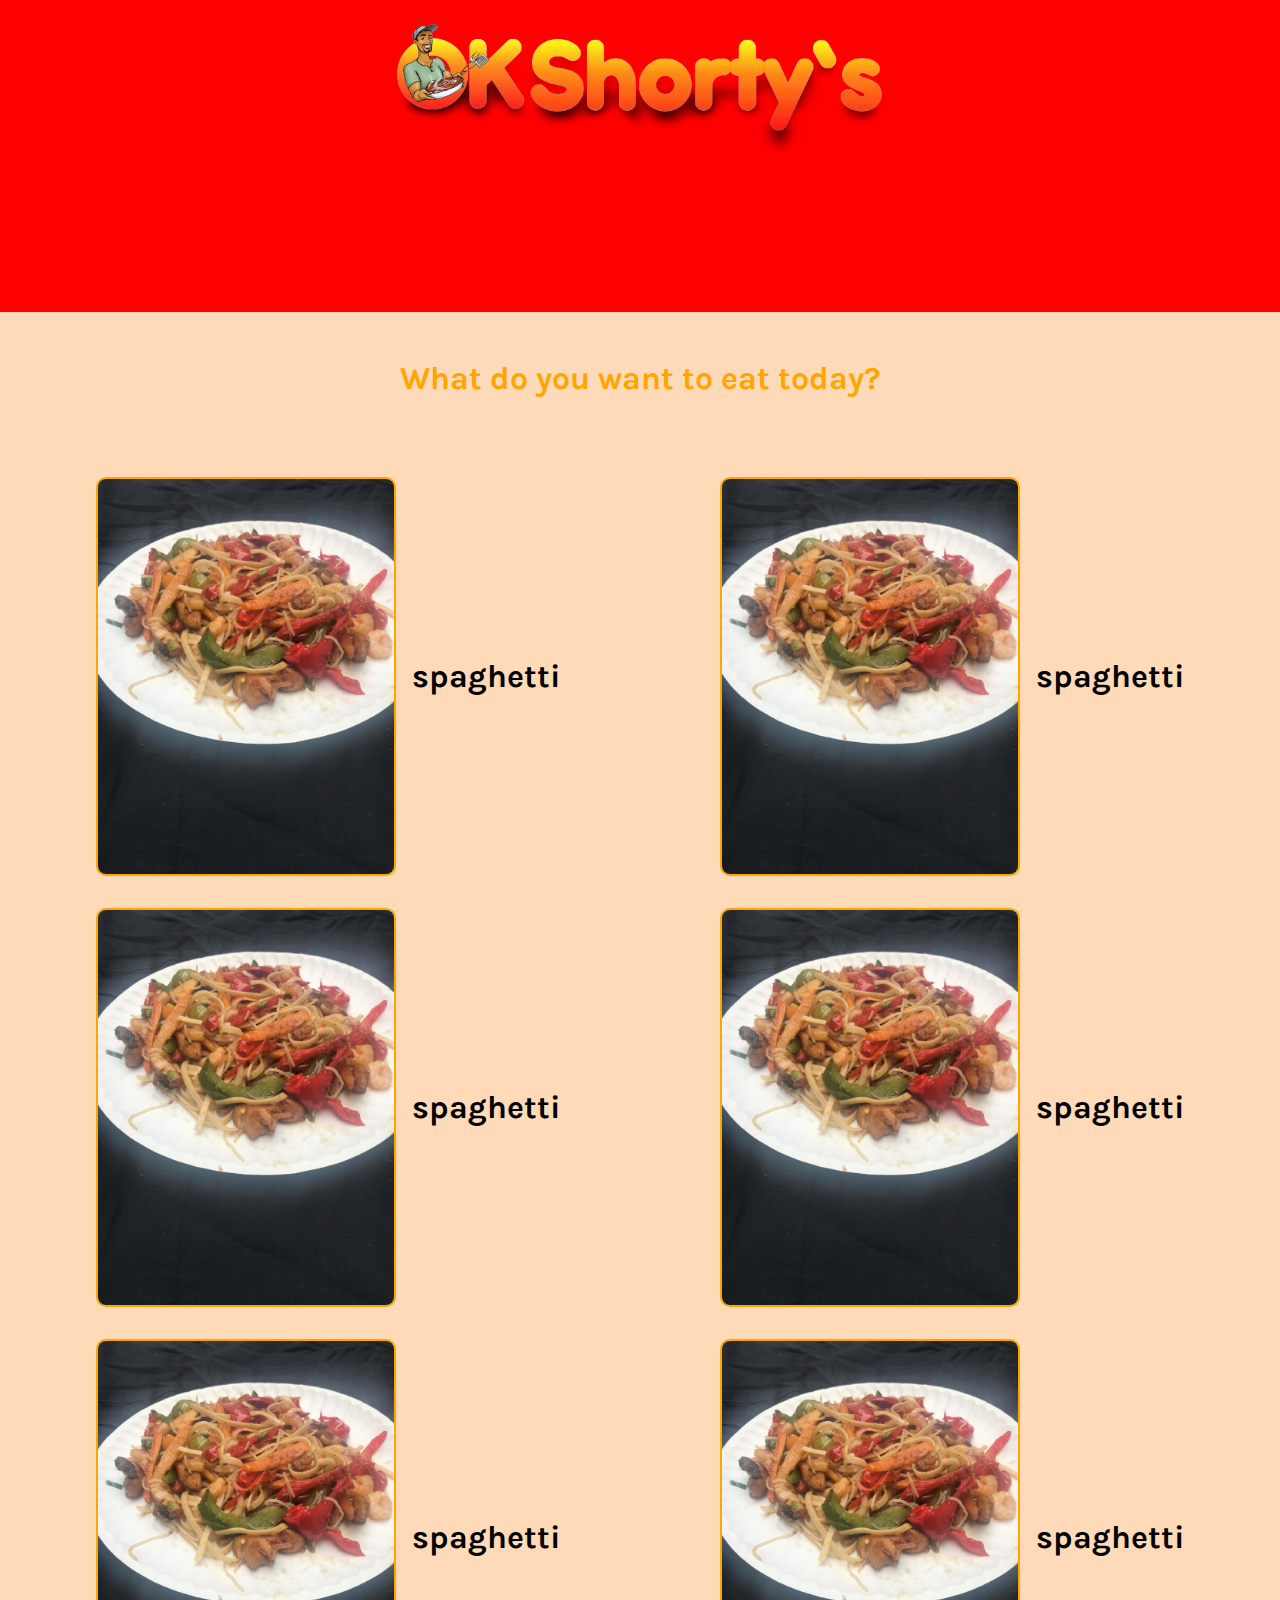
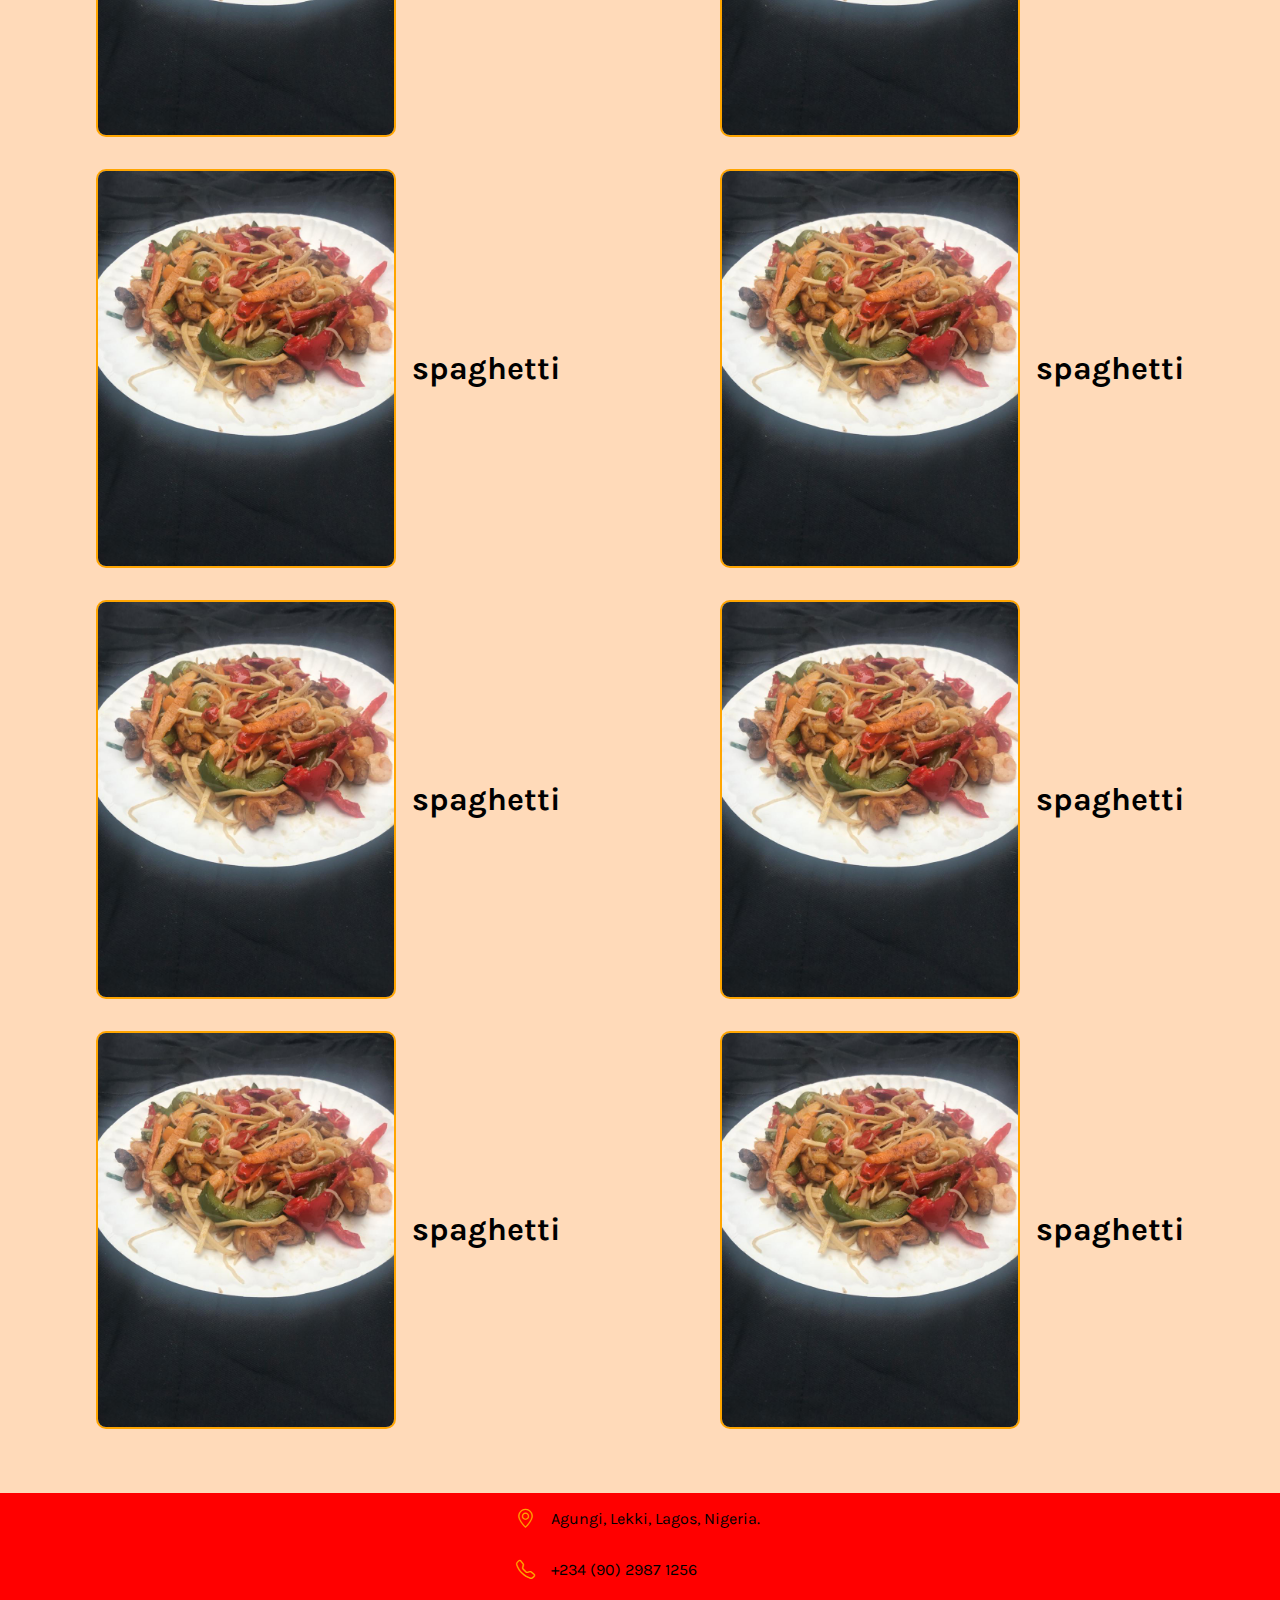
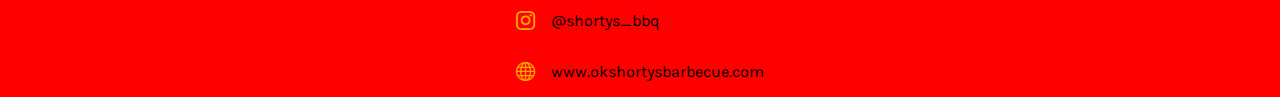
==== index.html @ 06d4ac15 "Did the landing page which is index.html" ====
<!DOCTYPE html>
<html lang="en" dir="ltr">
<head>
    <meta charset="UTF-8">
    <meta name="viewport" content="width=device-width, initial-scale=1.0">

    <!-- Custom CSS link -->
    <link rel="stylesheet" href="./public/styling/styles.css">

    <!-- Bootstrap icons link -->
    <link rel="stylesheet" href="https://cdn.jsdelivr.net/npm/bootstrap-icons@1.11.3/font/bootstrap-icons.min.css">

    <!-- Google font link -->
    <link rel="preconnect" href="https://fonts.googleapis.com">
    <link rel="preconnect" href="https://fonts.gstatic.com" crossorigin>
    <link href="https://fonts.googleapis.com/css2?family=Karla:ital,wght@0,200..800;1,200..800&display=swap" rel="stylesheet">

    <title>Ok Short's Barbecue</title>
</head>
<body>
    <!-- HEADER -->

    <header>
        <!-- navigation bar -->
        <nav>
            <img src="./public/images/logo1.png" alt="Ok shorty's logo">

            <a href="./"><h1 id="order">Order Now!!!</h1></a>
        </nav>

    </header>

    <main>
        <h2>What do you want to eat today?</h2>

        <section class="images-and-menu">
            <div class="individual-menu">
                <img src="./public/images/IMG-20240519-WA0003.jpg" alt="description">
                <p>spaghetti</p>
            </div>
            
            <div class="individual-menu">
                <img src="./public/images/IMG-20240519-WA0003.jpg" alt="description">
                <p>spaghetti</p>
            </div>
            <div class="individual-menu">
                <img src="./public/images/IMG-20240519-WA0003.jpg" alt="description">
                <p>spaghetti</p>
            </div>
            <div class="individual-menu">
                <img src="./public/images/IMG-20240519-WA0003.jpg" alt="description">
                <p>spaghetti</p>
            </div>
            <div class="individual-menu">
                <img src="./public/images/IMG-20240519-WA0003.jpg" alt="description">
                <p>spaghetti</p>
            </div>
            <div class="individual-menu">
                <img src="./public/images/IMG-20240519-WA0003.jpg" alt="description">
                <p>spaghetti</p>
            </div>
            <div class="individual-menu">
                <img src="./public/images/IMG-20240519-WA0003.jpg" alt="description">
                <p>spaghetti</p>
            </div>
            <div class="individual-menu">
                <img src="./public/images/IMG-20240519-WA0003.jpg" alt="description">
                <p>spaghetti</p>
            </div>
            <div class="individual-menu">
                <img src="./public/images/IMG-20240519-WA0003.jpg" alt="description">
                <p>spaghetti</p>
            </div>
            <div class="individual-menu">
                <img src="./public/images/IMG-20240519-WA0003.jpg" alt="description">
                <p>spaghetti</p>
            </div>
            <div class="individual-menu">
                <img src="./public/images/IMG-20240519-WA0003.jpg" alt="description">
                <p>spaghetti</p>
            </div>
            <div class="individual-menu">
                <img src="./public/images/IMG-20240519-WA0003.jpg" alt="description">
                <p>spaghetti</p>
            </div>

        </section>
    </main>

    <footer>
        <div class="contact-info">
            <div id="location">
                <i class="bi bi-geo-alt"></i>
                <a href="./">
                    <p>Agungi, Lekki, Lagos, Nigeria.</p>
                </a>
            </div>

            <div id="location">
                <i class="bi bi-telephone"></i>
                <a href="./">
                    <p>+234 (90) 2987 1256</p>
                </a>
            </div>

            <div id="location">
                <i class="bi bi-instagram"></i>
                <a href="./">
                    <p>@shortys_bbq</p>
                </a>
            </div>

            <div id="location">
                <i class="bi bi-globe"></i>
                <a href="./">
                    <p>www.okshortysbarbecue.com</p>
                </a>
            </div>
        </div>
    </footer>

    <script>
        // Function to toggle the visibility of the h1 element
        function toggleBlink() {
          const h1 = document.getElementById('order');
          h1.style.visibility = (h1.style.visibility === 'hidden') ? 'visible' : 'hidden';
        }
      
        // Set interval to call the toggleBlink function every 500 milliseconds
        setInterval(toggleBlink, 500);
      </script>
</body>
</html>
---- public/styling/styles.css ----
body {
    box-sizing: border-box;
    margin: 0;
    padding: 0;
    font-family: "Karla", sans-serif;
    background-color: peachpuff;
}


/* Navigation bar / hero section */
nav {
    background-color: red;
    width: 100%;
    display: flex;
    justify-content: center;
    flex-direction: column;
    align-items: center;
}

nav img {
    width: 50%;
    max-width: 500px;
    object-fit: contain;
    margin: auto;
}

nav a {
    color: orange;
    font-size: 2rem;
    text-decoration: none;
    text-align: center;
}


/* Main */
main {
    padding-inline: 2rem;
}

main h2 {
    text-align: center;
    font-size: 2rem;
    color: orange;
    margin: 3rem 0 5rem;
}

main .images-and-menu {
    display: grid;
    grid-template-columns: 1fr 1fr;
    grid-gap: 2rem;
    margin: auto;
}

.images-and-menu .individual-menu {
    display: flex;
    justify-content: center;
    align-items: center;
    gap: 1rem;
}

.images-and-menu .individual-menu img {
    width: 50%;
    height: auto;
    border: 2px solid orange;
    border-radius: 10px;
    object-fit: cover;
}

.images-and-menu .individual-menu p {
    font-size: 2rem;
    font-weight: bold;
}


/* Media query for images and menu section */

@media (max-width: 700px) {
    main .images-and-menu {
        display: flex;
        flex-direction: column;
        /* background-color: black; */
    }

    .images-and-menu .individual-menu img {
        width: 100%;
    }

    .images-and-menu .individual-menu {
        flex-direction: column;
        gap: 0;
    }

    .images-and-menu .individual-menu p {
        margin: 0;
    }
}



/* footer */

footer {
    background-color: red;
    display: flex;
    flex-direction: column;
    justify-content: center;
    align-items: center;
    margin-top: 4rem;
}

.contact-info div {
    display: flex;
    align-items: center;
    gap: 1rem;
}

.contact-info div i {
    color: orange;
    font-size: 1.2rem;
}

.contact-info div a {
    text-decoration: none;
    color: black;
    
}
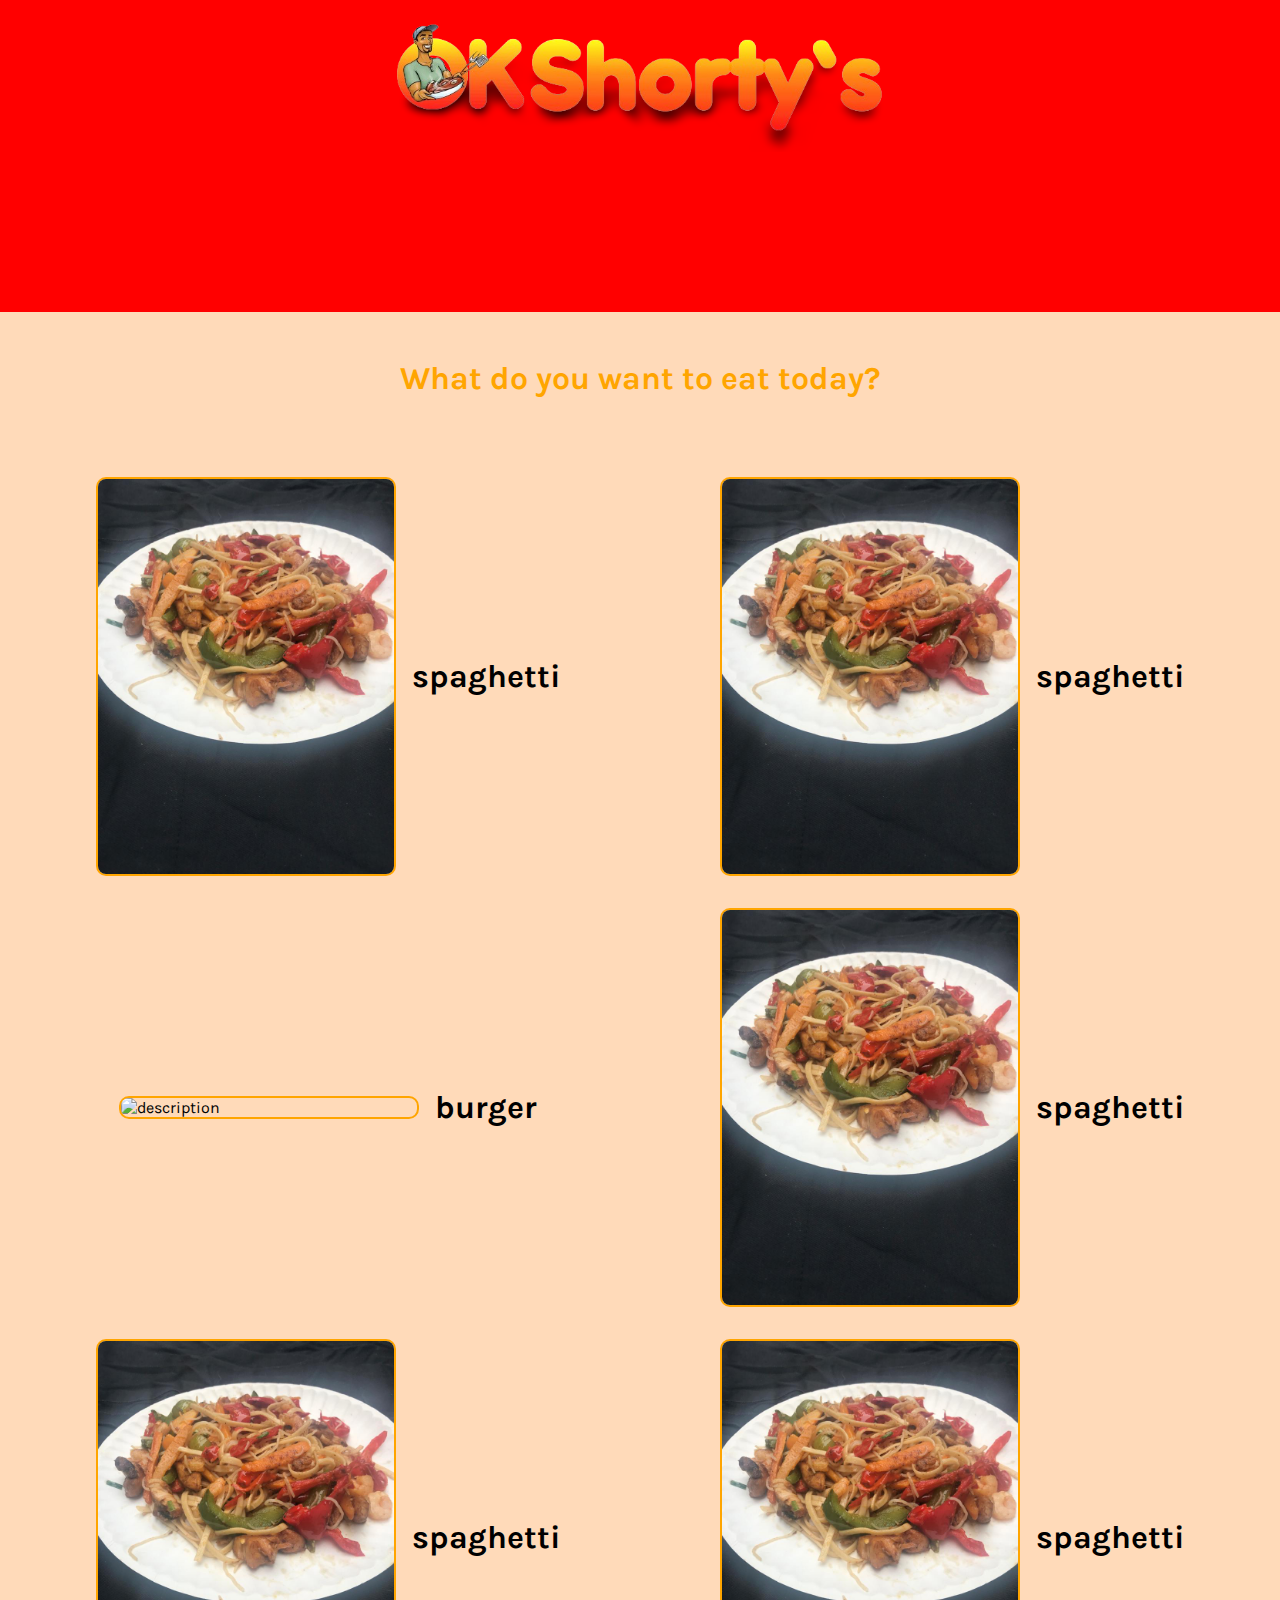
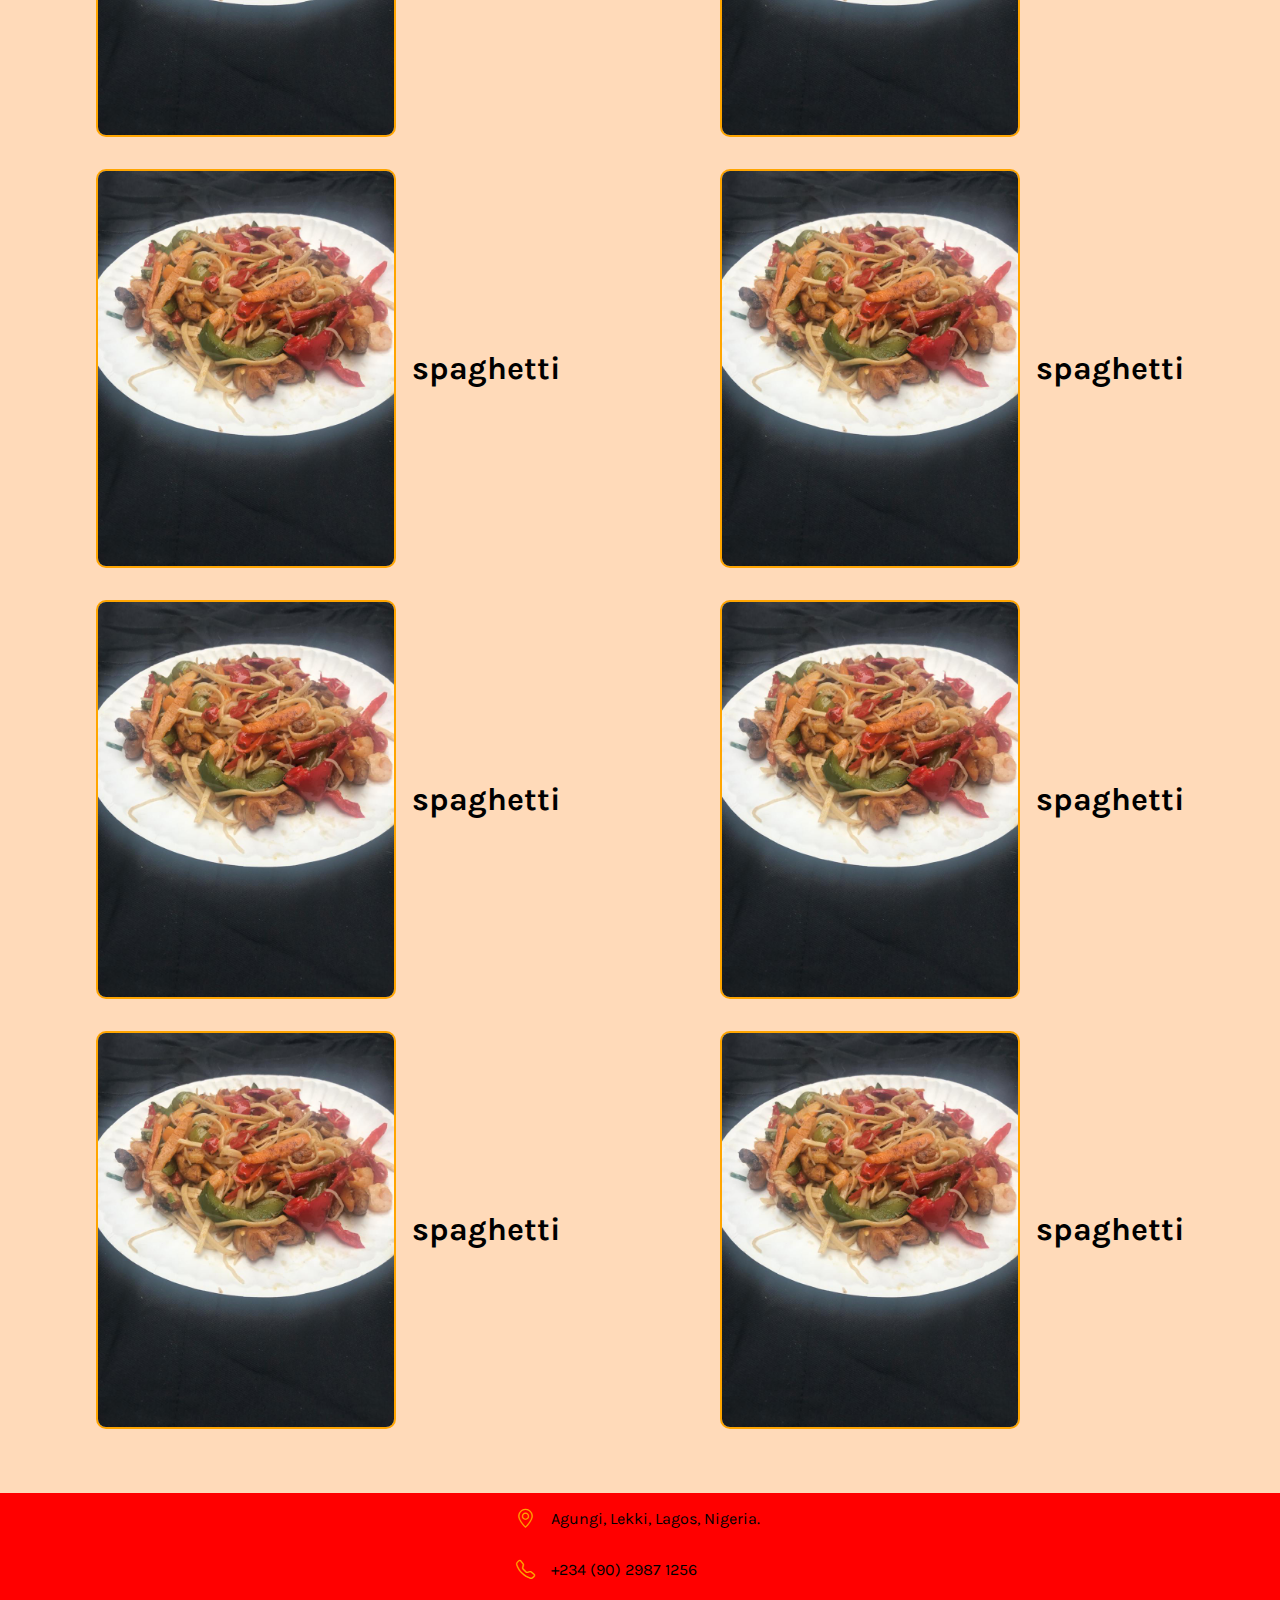
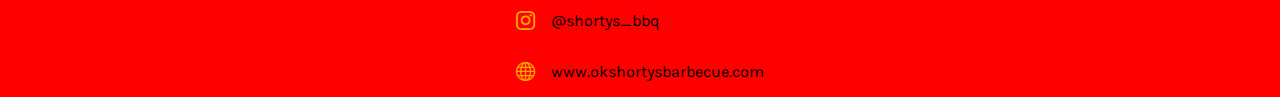
==== commit caf6b75d: "Update index.html" ====
--- a/index.html
+++ b/index.html
@@ -44,8 +44,8 @@
                 <p>spaghetti</p>
             </div>
             <div class="individual-menu">
-                <img src="./public/images/IMG-20240519-WA0003.jpg" alt="description">
-                <p>spaghetti</p>
+                <img src="./public/images/IMG-20240516-WA0052.jpg" alt="description">
+                <p>burger</p>
             </div>
             <div class="individual-menu">
                 <img src="./public/images/IMG-20240519-WA0003.jpg" alt="description">
@@ -130,4 +130,4 @@
         setInterval(toggleBlink, 500);
       </script>
 </body>
-</html>+</html>
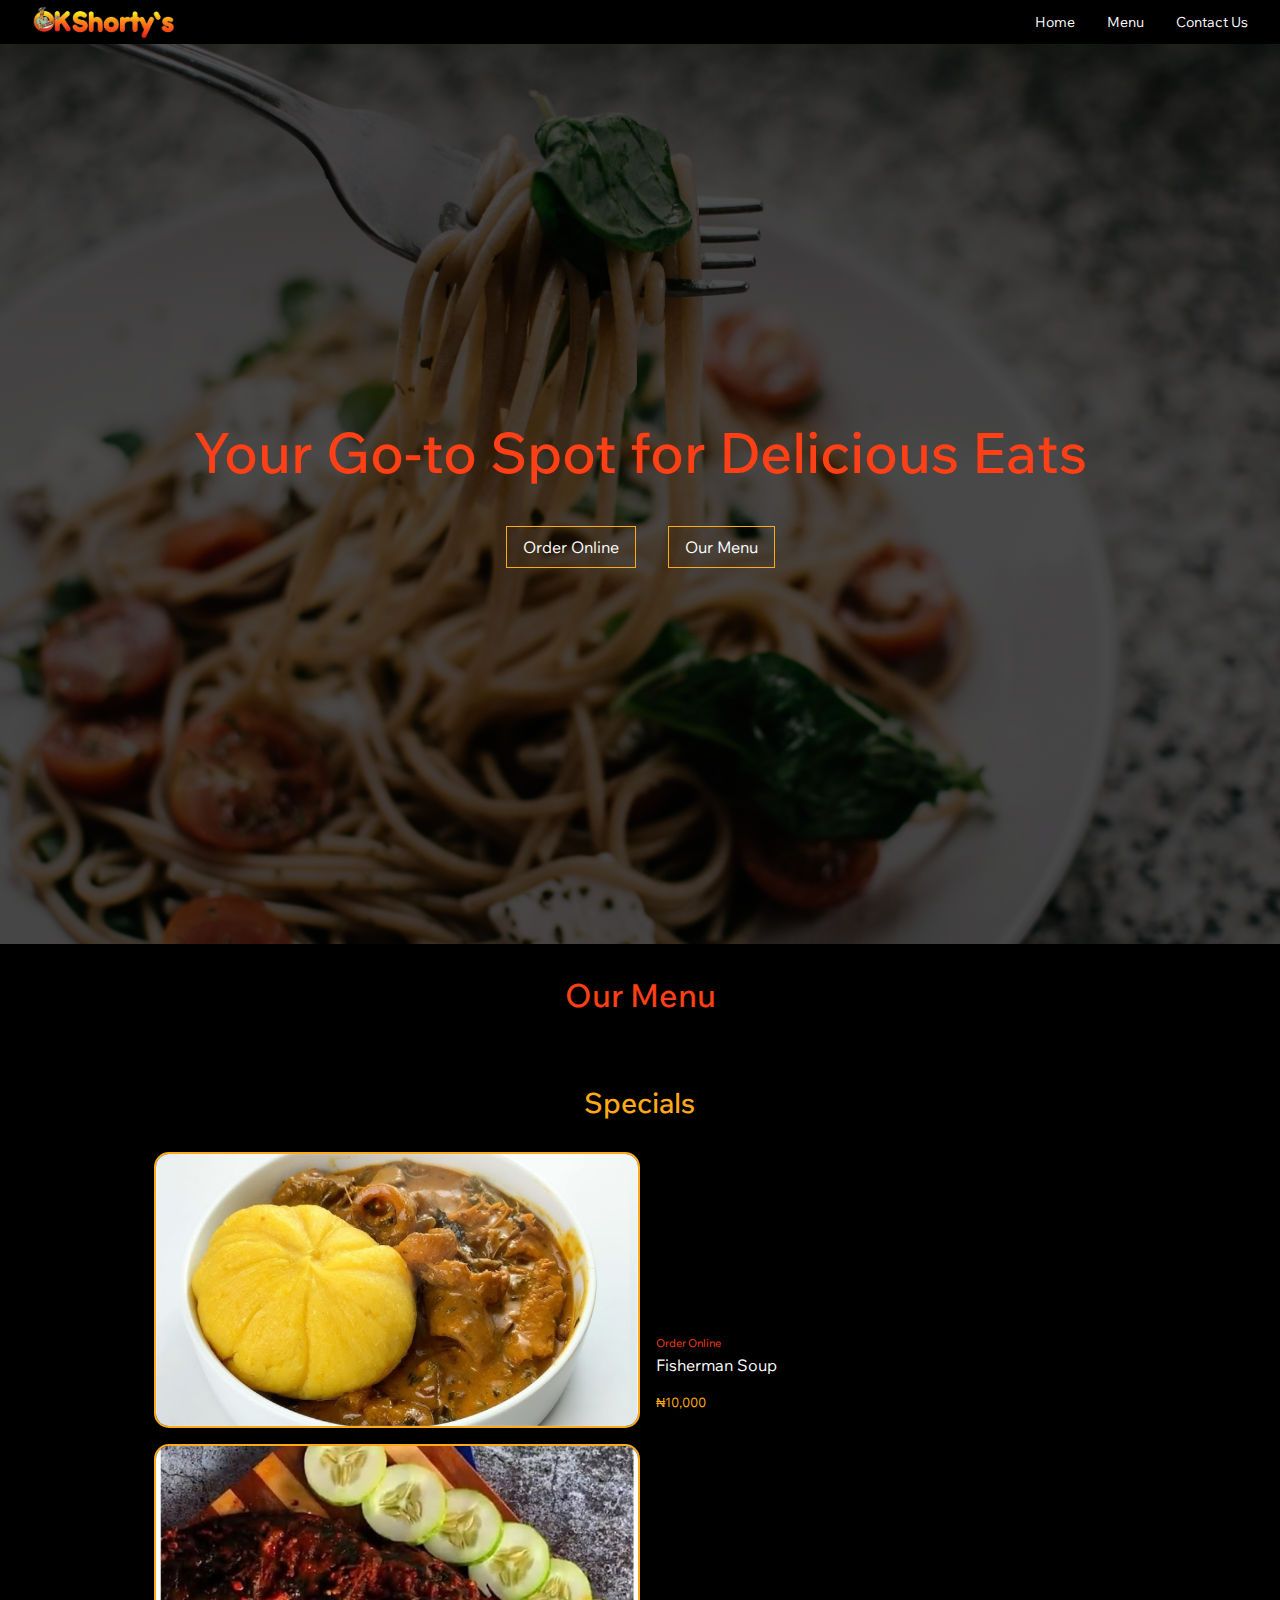
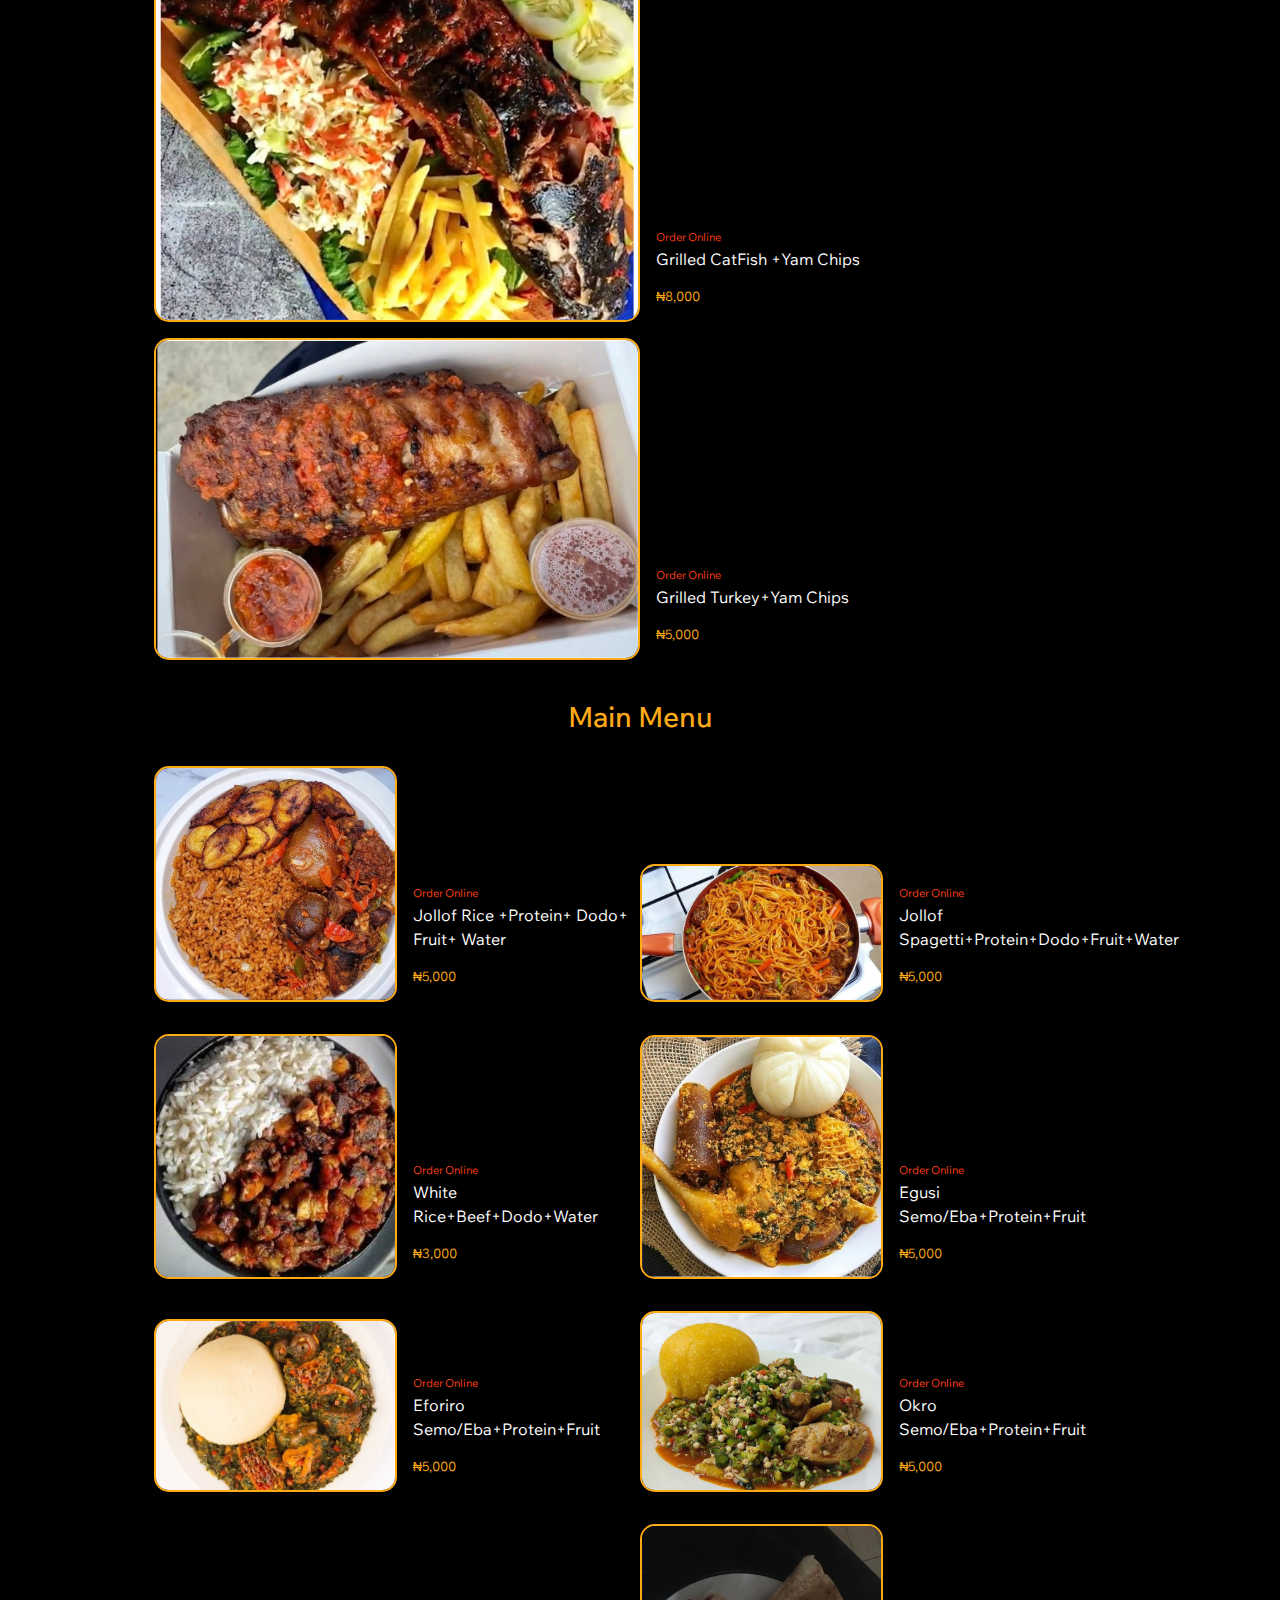
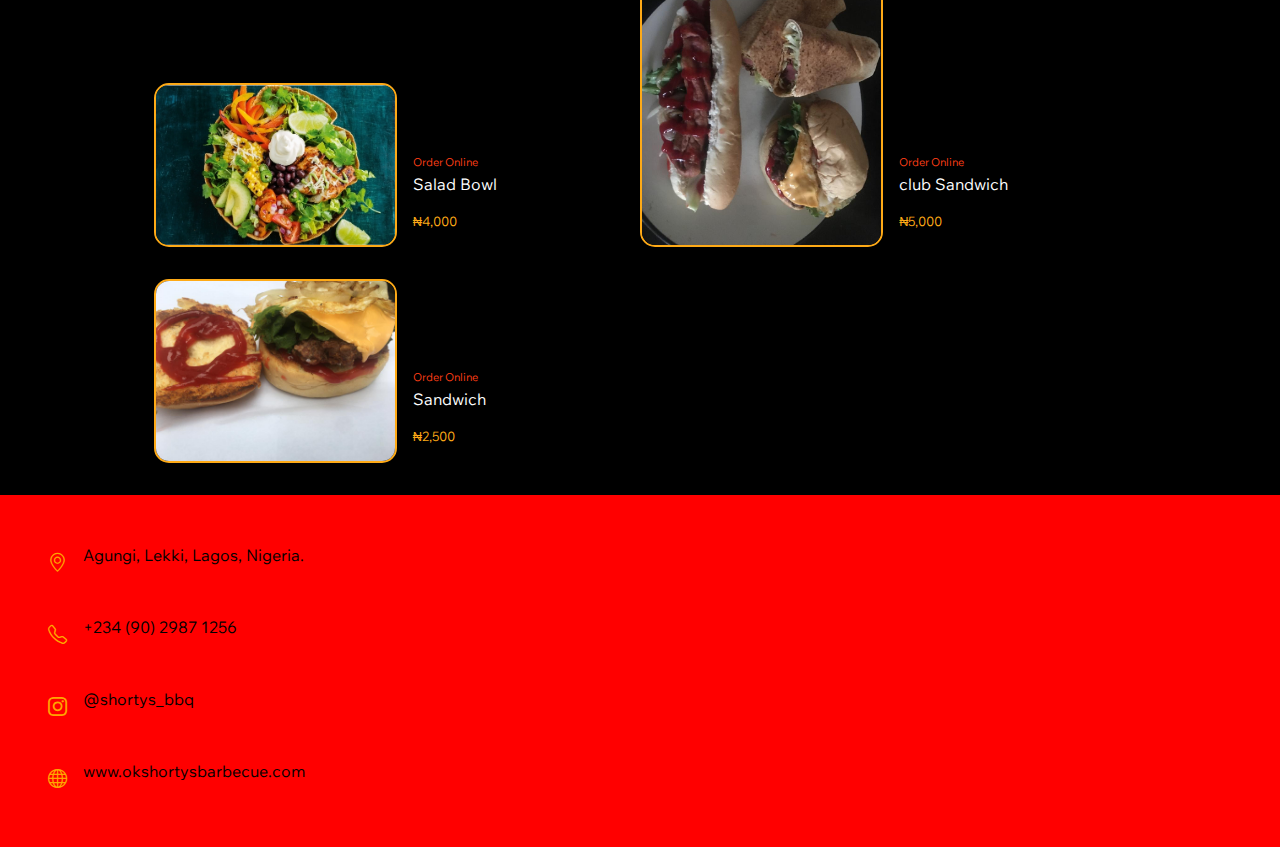
==== commit d0c06ab8: "redid the whole thing mehn" ====
--- a/index.html
+++ b/index.html
@@ -13,7 +13,13 @@
     <!-- Google font link -->
     <link rel="preconnect" href="https://fonts.googleapis.com">
     <link rel="preconnect" href="https://fonts.gstatic.com" crossorigin>
-    <link href="https://fonts.googleapis.com/css2?family=Karla:ital,wght@0,200..800;1,200..800&display=swap" rel="stylesheet">
+    <link href="https://fonts.googleapis.com/css2?family=Wix+Madefor+Text:ital,wght@0,400..800;1,400..800&display=swap" rel="stylesheet">
+
+    <!-- Bootsrap CSS link -->
+    <link href="https://cdn.jsdelivr.net/npm/bootstrap@5.3.3/dist/css/bootstrap.min.css" rel="stylesheet" integrity="sha384-QWTKZyjpPEjISv5WaRU9OFeRpok6YctnYmDr5pNlyT2bRjXh0JMhjY6hW+ALEwIH" crossorigin="anonymous">
+
+    <!-- Bootstrap JS link  -->
+    <script src="https://cdn.jsdelivr.net/npm/bootstrap@5.3.3/dist/js/bootstrap.bundle.min.js" integrity="sha384-YvpcrYf0tY3lHB60NNkmXc5s9fDVZLESaAA55NDzOxhy9GkcIdslK1eN7N6jIeHz" crossorigin="anonymous"></script>
 
     <title>Ok Short's Barbecue</title>
 </head>
@@ -25,65 +31,188 @@
         <nav>
             <img src="./public/images/logo1.png" alt="Ok shorty's logo">
 
-            <a href="./"><h1 id="order">Order Now!!!</h1></a>
+            <ul>
+                <a href="./">
+                    <li>Home</li>
+                </a>
+                <a href="./">
+                    <li>Menu</li>
+                </a>
+                <a href="./">
+                    <li>Contact Us</li>
+                </a>
+            </ul>
+
+            <div class="dropdown">
+                <i class="bi bi-list btn btn-secondary " href="#" role="button" data-bs-toggle="dropdown" aria-expanded="false"></i>
+                
+                <ul class="dropdown-menu">
+                    <li><a class="dropdown-item" href="./">Home</a></li>
+                    <li><a class="dropdown-item" href=".our-menu">Menu</a></li>
+                    <li><a class="dropdown-item" href=".contact-info">Contact Us</a></li>
+                </ul>
+            </div>
         </nav>
 
     </header>
 
     <main>
-        <h2>What do you want to eat today?</h2>
-
-        <section class="images-and-menu">
-            <div class="individual-menu">
-                <img src="./public/images/IMG-20240519-WA0003.jpg" alt="description">
-                <p>spaghetti</p>
-            </div>
-            
-            <div class="individual-menu">
-                <img src="./public/images/IMG-20240519-WA0003.jpg" alt="description">
-                <p>spaghetti</p>
-            </div>
-            <div class="individual-menu">
-                <img src="./public/images/IMG-20240516-WA0052.jpg" alt="description">
-                <p>burger</p>
-            </div>
-            <div class="individual-menu">
-                <img src="./public/images/IMG-20240519-WA0003.jpg" alt="description">
-                <p>spaghetti</p>
-            </div>
-            <div class="individual-menu">
-                <img src="./public/images/IMG-20240519-WA0003.jpg" alt="description">
-                <p>spaghetti</p>
-            </div>
-            <div class="individual-menu">
-                <img src="./public/images/IMG-20240519-WA0003.jpg" alt="description">
-                <p>spaghetti</p>
-            </div>
-            <div class="individual-menu">
-                <img src="./public/images/IMG-20240519-WA0003.jpg" alt="description">
-                <p>spaghetti</p>
-            </div>
-            <div class="individual-menu">
-                <img src="./public/images/IMG-20240519-WA0003.jpg" alt="description">
-                <p>spaghetti</p>
-            </div>
-            <div class="individual-menu">
-                <img src="./public/images/IMG-20240519-WA0003.jpg" alt="description">
-                <p>spaghetti</p>
-            </div>
-            <div class="individual-menu">
-                <img src="./public/images/IMG-20240519-WA0003.jpg" alt="description">
-                <p>spaghetti</p>
-            </div>
-            <div class="individual-menu">
-                <img src="./public/images/IMG-20240519-WA0003.jpg" alt="description">
-                <p>spaghetti</p>
-            </div>
-            <div class="individual-menu">
-                <img src="./public/images/IMG-20240519-WA0003.jpg" alt="description">
-                <p>spaghetti</p>
-            </div>
-
+        <section class="hero">
+
+            <div class="hero-text">
+                <h1>
+                    Your Go-to Spot for Delicious Eats
+                </h1>
+            </div>
+
+            <div class="hero-buttons">
+                <a href="https://forms.office.com/pages/responsepage.aspx?id=DQSIkWdsW0yxEjajBLZtrQAAAAAAAAAAAANAAXE7xoRUOTNRSzhMUEdWS1RXQ0FQUlRBTTJRREE4US4u&origin=QRCode&qrcodeorigin=presentation&fswReload=1&fswNavStart=1716376354269" class="individual-hero-button">Order Online</a>
+                <a href="./" class="individual-hero-button">Our Menu</a>
+            </div>
+
+        </section>
+
+
+        <section class="our-menu">
+            <h2>Our Menu</h2>
+
+
+            <div class="specials">
+                <h3>Specials</h3>
+
+                    <div class="individual-item">
+                        <img src="./public/images/specials-fisherman-soup.jpeg" alt="hamburger">
+                        <div class="price-and-tag">
+                            <a href="https://forms.office.com/pages/responsepage.aspx?id=DQSIkWdsW0yxEjajBLZtrQAAAAAAAAAAAANAAXE7xoRUOTNRSzhMUEdWS1RXQ0FQUlRBTTJRREE4US4u&origin=QRCode&qrcodeorigin=presentation&fswReload=1&fswNavStart=1716376354269" target="_blank">Order Online</a>
+                            <p>Fisherman Soup</p>
+                            <p id="price">₦10,000</p>
+                        </div>
+                    </div>
+
+                    <div class="individual-item">
+                        <img src="./public/images/specials-grilled-catfish-yamchips.jpeg" alt="hamburger">
+                        <div class="price-and-tag">
+                            <a href="https://forms.office.com/pages/responsepage.aspx?id=DQSIkWdsW0yxEjajBLZtrQAAAAAAAAAAAANAAXE7xoRUOTNRSzhMUEdWS1RXQ0FQUlRBTTJRREE4US4u&origin=QRCode&qrcodeorigin=presentation&fswReload=1&fswNavStart=1716376354269" target="_blank">Order Online</a>
+                            <p>Grilled CatFish +Yam Chips</p>
+                            <p id="price">₦8,000</p>
+                        </div>
+                    </div>
+
+                    <div class="individual-item">
+                        <img src="./public/images/specials-grilled-turkey.jpeg" alt="hamburger">
+                        <div class="price-and-tag">
+                            <a href="https://forms.office.com/pages/responsepage.aspx?id=DQSIkWdsW0yxEjajBLZtrQAAAAAAAAAAAANAAXE7xoRUOTNRSzhMUEdWS1RXQ0FQUlRBTTJRREE4US4u&origin=QRCode&qrcodeorigin=presentation&fswReload=1&fswNavStart=1716376354269" target="_blank">Order Online</a>
+                            <p>Grilled Turkey+Yam Chips</p>
+                            <p id="price">₦5,000</p>
+                        </div>
+                    </div>
+
+            </div>
+
+            <h3>Main Menu</h3>
+
+            <div class="menu-container">
+
+                <div class="individual-item">
+                    <img src="./public/images/jollof-rice-with-dodo-and-plantain.jpeg" alt="hamburger">
+
+                    <div class="price-and-tag">
+                        <a href="https://forms.office.com/pages/responsepage.aspx?id=DQSIkWdsW0yxEjajBLZtrQAAAAAAAAAAAANAAXE7xoRUOTNRSzhMUEdWS1RXQ0FQUlRBTTJRREE4US4u&origin=QRCode&qrcodeorigin=presentation&fswReload=1&fswNavStart=1716376354269" target="_blank">Order Online</a>
+                        <p>Jollof Rice +Protein+ Dodo+ Fruit+ Water</p>
+                        <p id="price">₦5,000</p>
+                    </div>
+                </div>
+
+                
+                <div class="individual-item">
+                    <img src="./public/images/jollof-spag.jpeg" alt="hamburger">
+
+                    <div class="price-and-tag">
+                        <a href="https://forms.office.com/pages/responsepage.aspx?id=DQSIkWdsW0yxEjajBLZtrQAAAAAAAAAAAANAAXE7xoRUOTNRSzhMUEdWS1RXQ0FQUlRBTTJRREE4US4u&origin=QRCode&qrcodeorigin=presentation&fswReload=1&fswNavStart=1716376354269" target="_blank">Order Online</a>
+                        <p>Jollof Spagetti+Protein+Dodo+Fruit+Water</p>
+                        <p id="price">₦5,000</p>
+                    </div>
+                </div>
+
+
+                <div class="individual-item">
+                    <img src="./public/images/white-spag.jpeg" alt="hamburger">
+
+                    <div class="price-and-tag">
+                        <a href="https://forms.office.com/pages/responsepage.aspx?id=DQSIkWdsW0yxEjajBLZtrQAAAAAAAAAAAANAAXE7xoRUOTNRSzhMUEdWS1RXQ0FQUlRBTTJRREE4US4u&origin=QRCode&qrcodeorigin=presentation&fswReload=1&fswNavStart=1716376354269" target="_blank">Order Online</a>
+                        <p>White Rice+Beef+Dodo+Water</p>
+                        <p id="price">₦3,000</p>
+                    </div>
+                </div>
+
+
+                <div class="individual-item">
+                    <img src="./public/images/egusi_semo.jpeg" alt="hamburger">
+
+                    <div class="price-and-tag">
+                        <a href="https://forms.office.com/pages/responsepage.aspx?id=DQSIkWdsW0yxEjajBLZtrQAAAAAAAAAAAANAAXE7xoRUOTNRSzhMUEdWS1RXQ0FQUlRBTTJRREE4US4u&origin=QRCode&qrcodeorigin=presentation&fswReload=1&fswNavStart=1716376354269" target="_blank">Order Online</a>
+                        <p>Egusi Semo/Eba+Protein+Fruit</p>
+                        <p id="price">₦5,000</p>
+                    </div>
+                </div>
+
+
+                <div class="individual-item">
+                    <img src="./public/images/eforiro-semo-or-eba.jpeg" alt="hamburger">
+
+                    <div class="price-and-tag">
+                        <a href="https://forms.office.com/pages/responsepage.aspx?id=DQSIkWdsW0yxEjajBLZtrQAAAAAAAAAAAANAAXE7xoRUOTNRSzhMUEdWS1RXQ0FQUlRBTTJRREE4US4u&origin=QRCode&qrcodeorigin=presentation&fswReload=1&fswNavStart=1716376354269" target="_blank">Order Online</a>
+                        <p>Eforiro Semo/Eba+Protein+Fruit</p>
+                        <p id="price">₦5,000</p>
+                    </div>
+                </div>
+
+
+                <div class="individual-item">
+                    <img src="./public/images/Okro-Semo-or-eba.png" alt="hamburger">
+
+                    <div class="price-and-tag">
+                        <a href="https://forms.office.com/pages/responsepage.aspx?id=DQSIkWdsW0yxEjajBLZtrQAAAAAAAAAAAANAAXE7xoRUOTNRSzhMUEdWS1RXQ0FQUlRBTTJRREE4US4u&origin=QRCode&qrcodeorigin=presentation&fswReload=1&fswNavStart=1716376354269" target="_blank">Order Online</a>
+                        <p>Okro Semo/Eba+Protein+Fruit</p>
+                        <p id="price">₦5,000</p>
+                    </div>
+                </div>
+
+
+                <div class="individual-item">
+                    <img src="./public/images/salad-bowl.jpeg" alt="hamburger">
+
+                    <div class="price-and-tag">
+                        <a href="https://forms.office.com/pages/responsepage.aspx?id=DQSIkWdsW0yxEjajBLZtrQAAAAAAAAAAAANAAXE7xoRUOTNRSzhMUEdWS1RXQ0FQUlRBTTJRREE4US4u&origin=QRCode&qrcodeorigin=presentation&fswReload=1&fswNavStart=1716376354269" target="_blank">Order Online</a>
+                        <p>Salad Bowl</p>
+                        <p id="price">₦4,000</p>
+                    </div>
+                </div>
+
+
+                <div class="individual-item">
+                    <img src="./public/images/club-sandwich.jpg" alt="hamburger">
+
+                    <div class="price-and-tag">
+                        <a href="https://forms.office.com/pages/responsepage.aspx?id=DQSIkWdsW0yxEjajBLZtrQAAAAAAAAAAAANAAXE7xoRUOTNRSzhMUEdWS1RXQ0FQUlRBTTJRREE4US4u&origin=QRCode&qrcodeorigin=presentation&fswReload=1&fswNavStart=1716376354269" target="_blank">Order Online</a>
+                        <p>club Sandwich</p>
+                        <p id="price">₦5,000</p>
+                    </div>
+                </div>
+
+
+                <div class="individual-item">
+                    <img src="./public/images/sandwich.jpg" alt="hamburger">
+
+                    <div class="price-and-tag">
+                        <a href="https://forms.office.com/pages/responsepage.aspx?id=DQSIkWdsW0yxEjajBLZtrQAAAAAAAAAAAANAAXE7xoRUOTNRSzhMUEdWS1RXQ0FQUlRBTTJRREE4US4u&origin=QRCode&qrcodeorigin=presentation&fswReload=1&fswNavStart=1716376354269" target="_blank">Order Online</a>
+                        <p>Sandwich</p>
+                        <p id="price">₦2,500</p>
+                    </div>
+                </div>
+
+
+            </div>
         </section>
     </main>
 
@@ -96,21 +225,21 @@
                 </a>
             </div>
 
-            <div id="location">
+            <div id="telephone">
                 <i class="bi bi-telephone"></i>
                 <a href="./">
                     <p>+234 (90) 2987 1256</p>
                 </a>
             </div>
 
-            <div id="location">
+            <div id="instagram">
                 <i class="bi bi-instagram"></i>
                 <a href="./">
                     <p>@shortys_bbq</p>
                 </a>
             </div>
 
-            <div id="location">
+            <div id="url">
                 <i class="bi bi-globe"></i>
                 <a href="./">
                     <p>www.okshortysbarbecue.com</p>
@@ -122,10 +251,10 @@
     <script>
         // Function to toggle the visibility of the h1 element
         function toggleBlink() {
-          const h1 = document.getElementById('order');
-          h1.style.visibility = (h1.style.visibility === 'hidden') ? 'visible' : 'hidden';
+            const h1 = document.getElementById('order');
+            h1.style.visibility = (h1.style.visibility === 'hidden') ? 'visible' : 'hidden';
         }
-      
+
         // Set interval to call the toggleBlink function every 500 milliseconds
         setInterval(toggleBlink, 500);
       </script>
--- a/public/styling/styles.css
+++ b/public/styling/styles.css
@@ -1,111 +1,264 @@
-body {
+* {
     box-sizing: border-box;
     margin: 0;
     padding: 0;
-    font-family: "Karla", sans-serif;
-    background-color: peachpuff;
+    font-family: "Wix Madefor Text", sans-serif;
 }
 
 
 /* Navigation bar / hero section */
 nav {
-    background-color: red;
+    background-color: black;
+    display: flex;
+    justify-content: space-between;
+    padding-inline: 2rem;
+    align-items: center;
+}
+
+nav img {
+    width: 9rem;
+}
+
+nav ul {
+    display: flex;
+    justify-content: center;
+    align-items: center;
+    gap: 2rem;
+    margin: 0;
+}
+
+nav ul a {
+    text-decoration: none;
+    color: white;
+    font-size: 0.9rem;
+}
+
+nav ul a:hover {
+    color: #FEAA17;
+}
+
+nav ul a li {
+    list-style: none;
+}
+
+nav .dropdown {
+    display: none;
+}
+
+
+/* media query for nav bar */
+@media(max-width: 768px) {
+
+    nav {
+        padding: 0;
+    }
+
+    nav ul {
+        display: none;
+    }
+
+    nav .dropdown {
+        display: block;
+    }
+
+    nav .dropdown .bi-list {
+        background-color: transparent;
+        border: none;
+        font-size: 2rem;
+        color: #FEAA17;
+    }
+
+    nav .dropdown .dropdown-menu {
+        background-color: #FF3F16;
+    }
+}
+
+
+
+/* Main section */
+
+/*                               Banner / Hero               */
+
+main .hero {
     width: 100%;
-    display: flex;
+    height: 100vh;
+    padding-inline: 0.4rem;
+    display: flex;
+    flex-direction: column;
     justify-content: center;
-    flex-direction: column;
-    align-items: center;
-}
-
-nav img {
-    width: 50%;
-    max-width: 500px;
-    object-fit: contain;
+    align-items: center;
+    text-align: center;
+    gap: 2rem;
+    background: linear-gradient(rgba(0, 0, 0, 0.70),rgba(0, 0, 0, 0.70)), url('/public/images/hero_photo_of_spag.jpg');
+    /* background-repeat: no-repeat;*/
+    background-size: cover;
+    background-position: center;
+}
+
+.hero .hero-text {
+    color: white;
+}
+
+.hero .hero-text h1 {
+    font-size: 3.5rem;
+    color: #FF3F16;
+}
+
+.hero .hero-buttons {
+    display: flex;
+    align-items: center;
+    gap: 2rem;
+}
+
+.hero .hero-buttons .individual-hero-button {
+    text-decoration: none;
+    border: 1px solid #FEAA17;
+    padding: 0.5rem 1rem;
+    color: white;
+}
+
+.hero .hero-buttons .individual-hero-button:hover {
+    color: #FEAA17;
+}
+
+/* media query for banner/hero section */
+@media (max-width: 768px) {
+    .hero .hero-text h1 {
+        font-size: 2.9rem;
+    }
+}
+
+
+
+
+
+/*                Our menu                */
+
+main .our-menu {
+    padding: 2rem 2rem;
+    background-color: black;
+}
+
+main .our-menu .specials h3, main .our-menu  h3 {
+    text-align: center;
+    color: #FEAA17;
+    padding-block: 1.5rem;
+}
+
+main .our-menu .specials {
+    margin-bottom: 2rem;
+    width: 80%;
     margin: auto;
 }
 
-nav a {
-    color: orange;
-    font-size: 2rem;
-    text-decoration: none;
+main .our-menu .specials .individual-item {
+    margin-bottom: 1rem;
+}
+
+
+
+main .our-menu h2 {
     text-align: center;
-}
-
-
-/* Main */
-main {
-    padding-inline: 2rem;
-}
-
-main h2 {
-    text-align: center;
-    font-size: 2rem;
-    color: orange;
-    margin: 3rem 0 5rem;
-}
-
-main .images-and-menu {
+    color: #FF3F16;
+    margin-bottom: 3rem;
+}
+
+main .our-menu .menu-container{
+    width: 80%;
+    margin: auto;
     display: grid;
     grid-template-columns: 1fr 1fr;
-    grid-gap: 2rem;
-    margin: auto;
-}
-
-.images-and-menu .individual-menu {
-    display: flex;
-    justify-content: center;
-    align-items: center;
+    row-gap: 2rem;
+}
+
+main .our-menu .menu-container .individual-item,
+main .our-menu .specials .individual-item {
+    display: flex;
     gap: 1rem;
-}
-
-.images-and-menu .individual-menu img {
+    align-items: end;
+}
+
+
+main .our-menu .menu-container .individual-item img,
+main .our-menu .specials .individual-item img {
     width: 50%;
-    height: auto;
-    border: 2px solid orange;
-    border-radius: 10px;
     object-fit: cover;
-}
-
-.images-and-menu .individual-menu p {
-    font-size: 2rem;
-    font-weight: bold;
-}
-
-
-/* Media query for images and menu section */
-
-@media (max-width: 700px) {
-    main .images-and-menu {
+    border: 2px solid #FEAA17;
+    border-radius: 15px;
+}
+
+main .our-menu .menu-container .individual-item .price-and-tag,
+main .our-menu .specials .individual-item .price-and-tag {
+    color: white;
+}
+
+main .our-menu .menu-container .individual-item .price-and-tag a,
+main .our-menu .specials .individual-item .price-and-tag a{
+    text-decoration: none;
+    color: #FF3F16;
+    font-size: 0.7rem;
+}
+
+main .our-menu .menu-container .individual-item .price-and-tag a:hover,
+main .our-menu .specials .individual-item .price-and-tag a:hover{
+    color: #FEAA17;
+}
+
+
+main .our-menu .menu-container .individual-item .price-and-tag #price,
+main .our-menu .specials .individual-item .price-and-tag #price {
+    font-size: 0.8rem;
+    color: #FEAA17;
+}
+
+/* Media query for Menu section */
+@media (max-width: 768px) {
+
+    main .our-menu {
+        padding: 0;
+    }
+    main .our-menu .menu-container {
         display: flex;
         flex-direction: column;
-        /* background-color: black; */
-    }
-
-    .images-and-menu .individual-menu img {
-        width: 100%;
-    }
-
-    .images-and-menu .individual-menu {
-        flex-direction: column;
-        gap: 0;
-    }
-
-    .images-and-menu .individual-menu p {
-        margin: 0;
-    }
-}
-
+    }
+
+    main .our-menu .menu-container .individual-item,
+    main .our-menu .specials .individual-item{
+        align-items: center;
+
+    }
+
+    main .our-menu .menu-container .individual-item img,
+    main .our-menu .specials .individual-item img {
+        width: 150px;
+        height: 150px;
+    }
+
+    main .our-menu {
+        padding: 2rem 0;
+    }
+
+    main .our-menu .menu-container .individual-item .price-and-tag,
+main .our-menu .specials .individual-item .price-and-tag {
+    color: white;
+    width: 20%;
+}
+}
 
 
 /* footer */
 
 footer {
     background-color: red;
+    padding: 3rem;
+}
+
+.contact-info {
     display: flex;
     flex-direction: column;
     justify-content: center;
-    align-items: center;
-    margin-top: 4rem;
+    align-items: start;
+    gap: 2rem;
 }
 
 .contact-info div {
@@ -122,5 +275,8 @@
 .contact-info div a {
     text-decoration: none;
     color: black;
-    
-}
+}
+
+.contact-info div a:hover {
+    color: white;
+}
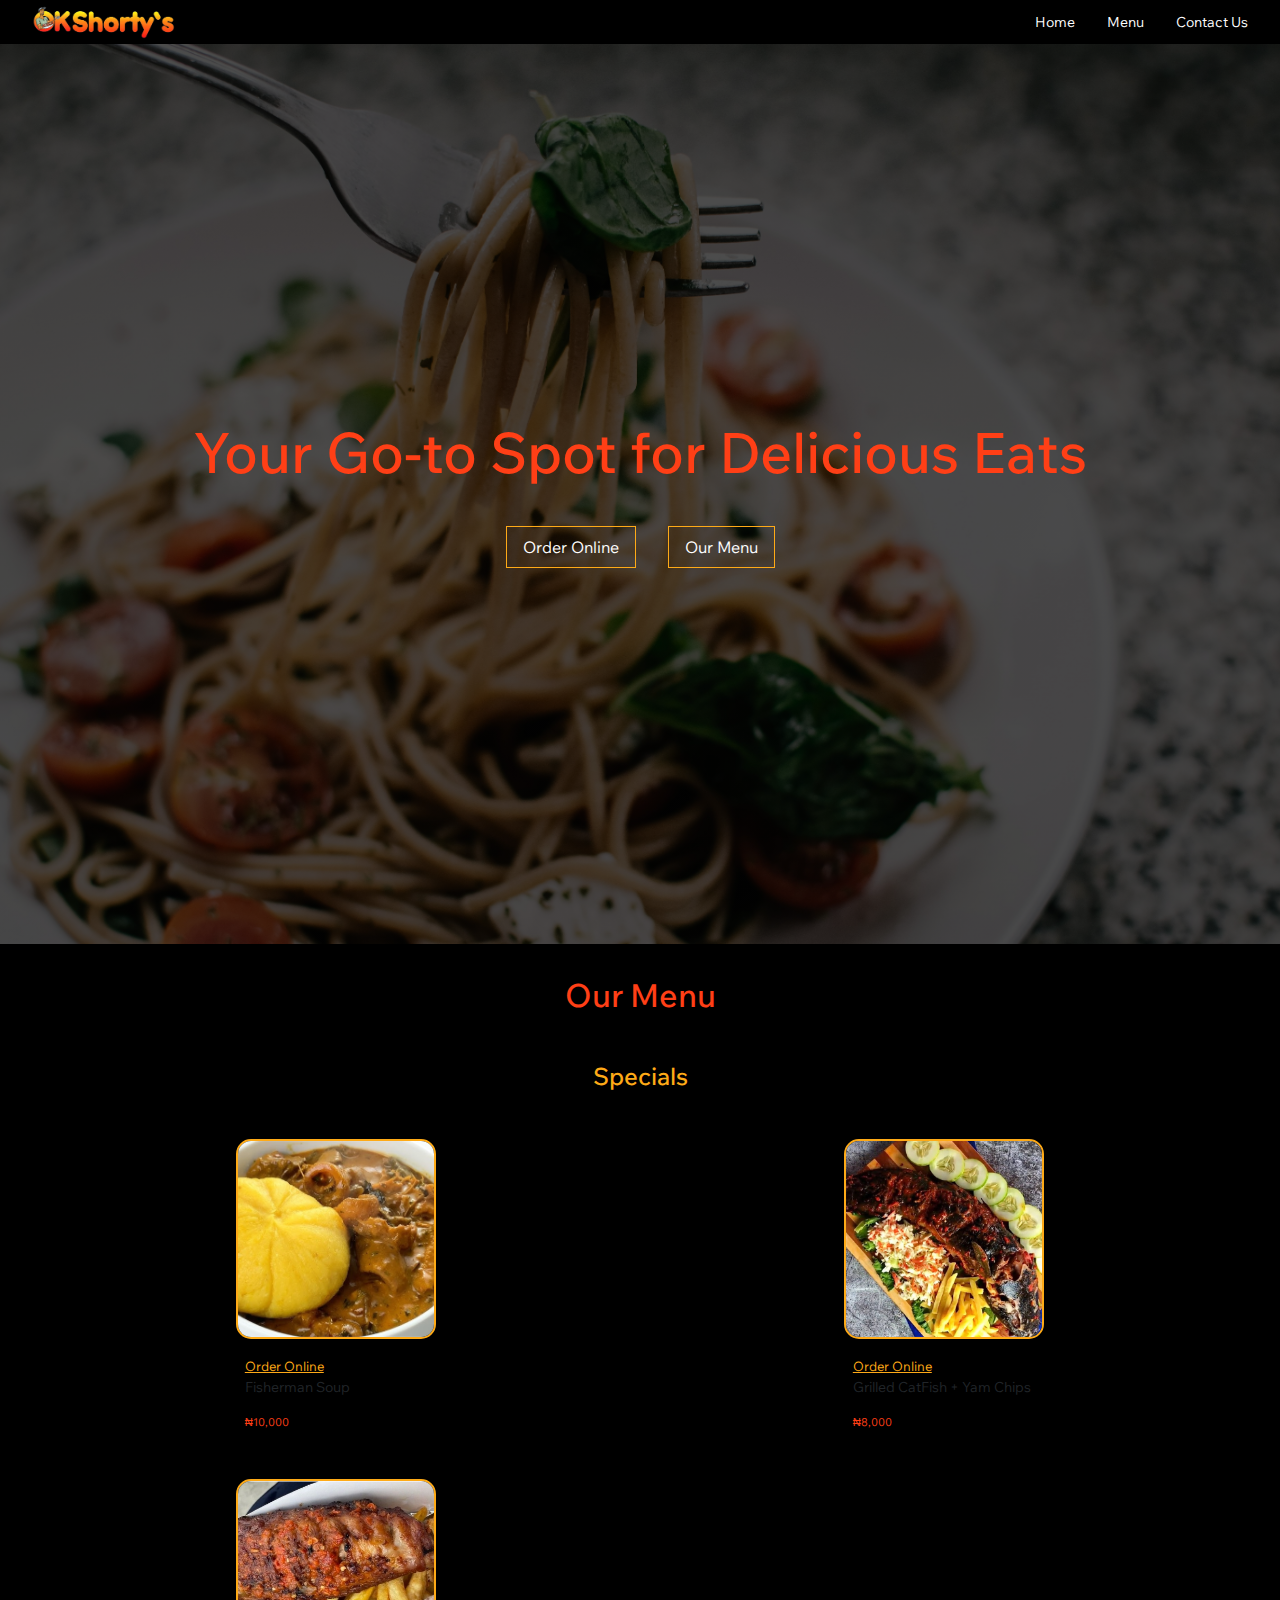
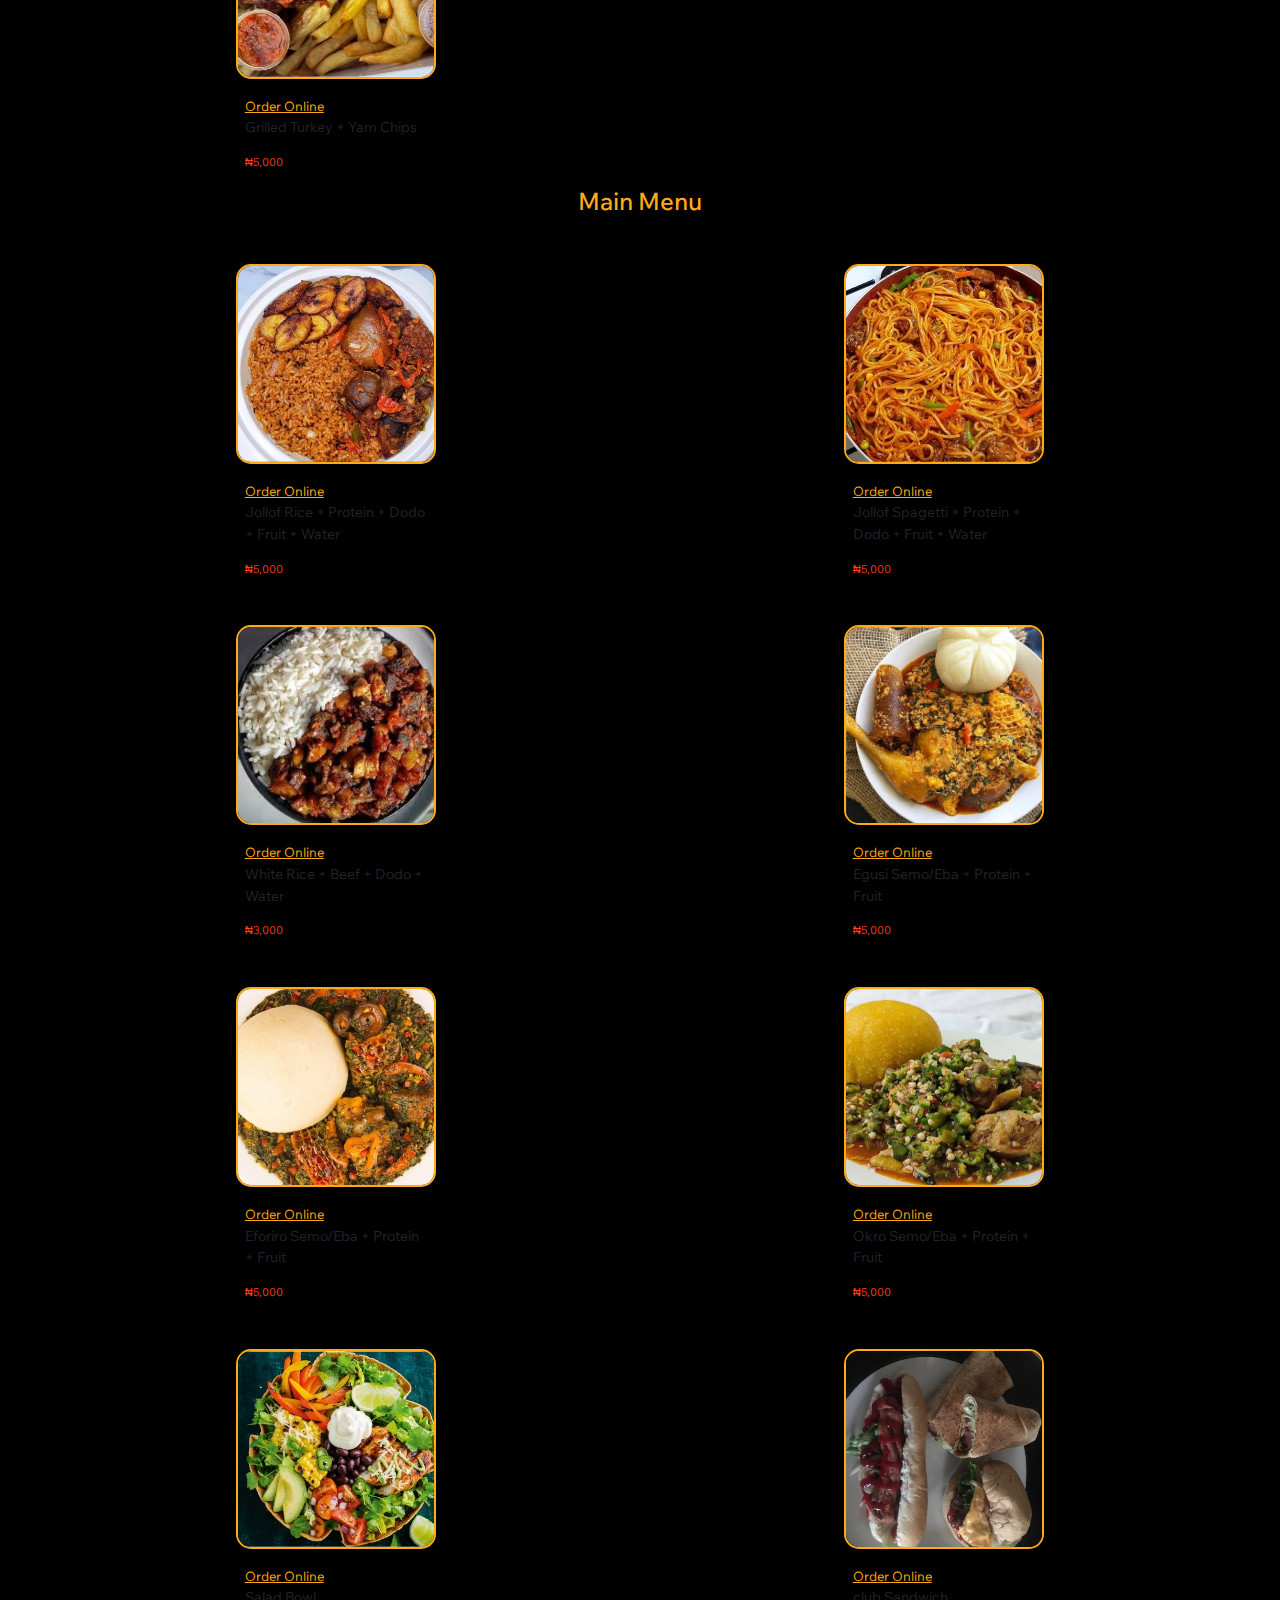
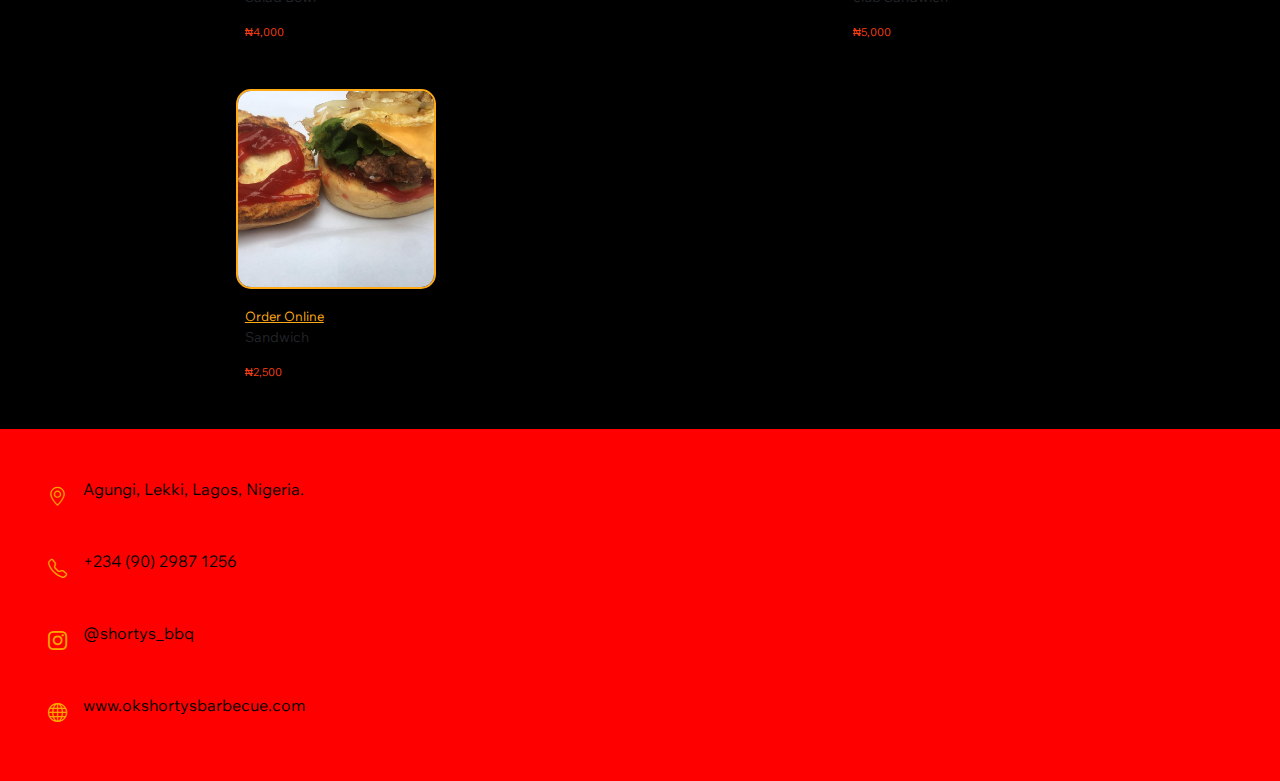
==== commit 5730bef2: "made it responsive and the images will show now" ====
--- a/index.html
+++ b/index.html
@@ -35,10 +35,10 @@
                 <a href="./">
                     <li>Home</li>
                 </a>
-                <a href="./">
+                <a href="#menu">
                     <li>Menu</li>
                 </a>
-                <a href="./">
+                <a href="#footer">
                     <li>Contact Us</li>
                 </a>
             </ul>
@@ -48,8 +48,8 @@
                 
                 <ul class="dropdown-menu">
                     <li><a class="dropdown-item" href="./">Home</a></li>
-                    <li><a class="dropdown-item" href=".our-menu">Menu</a></li>
-                    <li><a class="dropdown-item" href=".contact-info">Contact Us</a></li>
+                    <li><a class="dropdown-item" href="#menu">Menu</a></li>
+                    <li><a class="dropdown-item" href="#footer">Contact Us</a></li>
                 </ul>
             </div>
         </nav>
@@ -67,43 +67,43 @@
 
             <div class="hero-buttons">
                 <a href="https://forms.office.com/pages/responsepage.aspx?id=DQSIkWdsW0yxEjajBLZtrQAAAAAAAAAAAANAAXE7xoRUOTNRSzhMUEdWS1RXQ0FQUlRBTTJRREE4US4u&origin=QRCode&qrcodeorigin=presentation&fswReload=1&fswNavStart=1716376354269" class="individual-hero-button">Order Online</a>
-                <a href="./" class="individual-hero-button">Our Menu</a>
+                <a href="#menu" class="individual-hero-button">Our Menu</a>
             </div>
 
         </section>
 
 
-        <section class="our-menu">
+        <section class="our-menu" id="menu">
             <h2>Our Menu</h2>
 
 
             <div class="specials">
                 <h3>Specials</h3>
 
-                    <div class="individual-item">
-                        <img src="./public/images/specials-fisherman-soup.jpeg" alt="hamburger">
-                        <div class="price-and-tag">
-                            <a href="https://forms.office.com/pages/responsepage.aspx?id=DQSIkWdsW0yxEjajBLZtrQAAAAAAAAAAAANAAXE7xoRUOTNRSzhMUEdWS1RXQ0FQUlRBTTJRREE4US4u&origin=QRCode&qrcodeorigin=presentation&fswReload=1&fswNavStart=1716376354269" target="_blank">Order Online</a>
-                            <p>Fisherman Soup</p>
-                            <p id="price">₦10,000</p>
+                    <div class="specials-container">
+                        <div class="individual-item">
+                            <img src="./public/images/specials-fisherman-soup.jpeg" alt="hamburger">
+                            <div class="price-and-tag">
+                                <a href="https://forms.office.com/pages/responsepage.aspx?id=DQSIkWdsW0yxEjajBLZtrQAAAAAAAAAAAANAAXE7xoRUOTNRSzhMUEdWS1RXQ0FQUlRBTTJRREE4US4u&origin=QRCode&qrcodeorigin=presentation&fswReload=1&fswNavStart=1716376354269" target="_blank">Order Online</a>
+                                <p>Fisherman Soup</p>
+                                <p id="price">₦10,000</p>
+                            </div>
                         </div>
-                    </div>
-
-                    <div class="individual-item">
-                        <img src="./public/images/specials-grilled-catfish-yamchips.jpeg" alt="hamburger">
-                        <div class="price-and-tag">
-                            <a href="https://forms.office.com/pages/responsepage.aspx?id=DQSIkWdsW0yxEjajBLZtrQAAAAAAAAAAAANAAXE7xoRUOTNRSzhMUEdWS1RXQ0FQUlRBTTJRREE4US4u&origin=QRCode&qrcodeorigin=presentation&fswReload=1&fswNavStart=1716376354269" target="_blank">Order Online</a>
-                            <p>Grilled CatFish +Yam Chips</p>
-                            <p id="price">₦8,000</p>
+                        <div class="individual-item">
+                            <img src="./public/images/specials-grilled-catfish-yamchips.jpeg" alt="hamburger">
+                            <div class="price-and-tag">
+                                <a href="https://forms.office.com/pages/responsepage.aspx?id=DQSIkWdsW0yxEjajBLZtrQAAAAAAAAAAAANAAXE7xoRUOTNRSzhMUEdWS1RXQ0FQUlRBTTJRREE4US4u&origin=QRCode&qrcodeorigin=presentation&fswReload=1&fswNavStart=1716376354269" target="_blank">Order Online</a>
+                                <p>Grilled CatFish + Yam Chips</p>
+                                <p id="price">₦8,000</p>
+                            </div>
                         </div>
-                    </div>
-
-                    <div class="individual-item">
-                        <img src="./public/images/specials-grilled-turkey.jpeg" alt="hamburger">
-                        <div class="price-and-tag">
-                            <a href="https://forms.office.com/pages/responsepage.aspx?id=DQSIkWdsW0yxEjajBLZtrQAAAAAAAAAAAANAAXE7xoRUOTNRSzhMUEdWS1RXQ0FQUlRBTTJRREE4US4u&origin=QRCode&qrcodeorigin=presentation&fswReload=1&fswNavStart=1716376354269" target="_blank">Order Online</a>
-                            <p>Grilled Turkey+Yam Chips</p>
-                            <p id="price">₦5,000</p>
+                        <div class="individual-item">
+                            <img src="./public/images/specials-grilled-turkey.jpeg" alt="hamburger">
+                            <div class="price-and-tag">
+                                <a href="https://forms.office.com/pages/responsepage.aspx?id=DQSIkWdsW0yxEjajBLZtrQAAAAAAAAAAAANAAXE7xoRUOTNRSzhMUEdWS1RXQ0FQUlRBTTJRREE4US4u&origin=QRCode&qrcodeorigin=presentation&fswReload=1&fswNavStart=1716376354269" target="_blank">Order Online</a>
+                                <p>Grilled Turkey + Yam Chips</p>
+                                <p id="price">₦5,000</p>
+                            </div>
                         </div>
                     </div>
 
@@ -118,7 +118,7 @@
 
                     <div class="price-and-tag">
                         <a href="https://forms.office.com/pages/responsepage.aspx?id=DQSIkWdsW0yxEjajBLZtrQAAAAAAAAAAAANAAXE7xoRUOTNRSzhMUEdWS1RXQ0FQUlRBTTJRREE4US4u&origin=QRCode&qrcodeorigin=presentation&fswReload=1&fswNavStart=1716376354269" target="_blank">Order Online</a>
-                        <p>Jollof Rice +Protein+ Dodo+ Fruit+ Water</p>
+                        <p>Jollof Rice + Protein + Dodo + Fruit + Water</p>
                         <p id="price">₦5,000</p>
                     </div>
                 </div>
@@ -129,7 +129,7 @@
 
                     <div class="price-and-tag">
                         <a href="https://forms.office.com/pages/responsepage.aspx?id=DQSIkWdsW0yxEjajBLZtrQAAAAAAAAAAAANAAXE7xoRUOTNRSzhMUEdWS1RXQ0FQUlRBTTJRREE4US4u&origin=QRCode&qrcodeorigin=presentation&fswReload=1&fswNavStart=1716376354269" target="_blank">Order Online</a>
-                        <p>Jollof Spagetti+Protein+Dodo+Fruit+Water</p>
+                        <p>Jollof Spagetti + Protein + Dodo + Fruit + Water</p>
                         <p id="price">₦5,000</p>
                     </div>
                 </div>
@@ -140,7 +140,7 @@
 
                     <div class="price-and-tag">
                         <a href="https://forms.office.com/pages/responsepage.aspx?id=DQSIkWdsW0yxEjajBLZtrQAAAAAAAAAAAANAAXE7xoRUOTNRSzhMUEdWS1RXQ0FQUlRBTTJRREE4US4u&origin=QRCode&qrcodeorigin=presentation&fswReload=1&fswNavStart=1716376354269" target="_blank">Order Online</a>
-                        <p>White Rice+Beef+Dodo+Water</p>
+                        <p>White Rice + Beef + Dodo + Water</p>
                         <p id="price">₦3,000</p>
                     </div>
                 </div>
@@ -151,7 +151,7 @@
 
                     <div class="price-and-tag">
                         <a href="https://forms.office.com/pages/responsepage.aspx?id=DQSIkWdsW0yxEjajBLZtrQAAAAAAAAAAAANAAXE7xoRUOTNRSzhMUEdWS1RXQ0FQUlRBTTJRREE4US4u&origin=QRCode&qrcodeorigin=presentation&fswReload=1&fswNavStart=1716376354269" target="_blank">Order Online</a>
-                        <p>Egusi Semo/Eba+Protein+Fruit</p>
+                        <p>Egusi Semo/Eba + Protein + Fruit</p>
                         <p id="price">₦5,000</p>
                     </div>
                 </div>
@@ -162,7 +162,7 @@
 
                     <div class="price-and-tag">
                         <a href="https://forms.office.com/pages/responsepage.aspx?id=DQSIkWdsW0yxEjajBLZtrQAAAAAAAAAAAANAAXE7xoRUOTNRSzhMUEdWS1RXQ0FQUlRBTTJRREE4US4u&origin=QRCode&qrcodeorigin=presentation&fswReload=1&fswNavStart=1716376354269" target="_blank">Order Online</a>
-                        <p>Eforiro Semo/Eba+Protein+Fruit</p>
+                        <p>Eforiro Semo/Eba + Protein + Fruit</p>
                         <p id="price">₦5,000</p>
                     </div>
                 </div>
@@ -173,7 +173,7 @@
 
                     <div class="price-and-tag">
                         <a href="https://forms.office.com/pages/responsepage.aspx?id=DQSIkWdsW0yxEjajBLZtrQAAAAAAAAAAAANAAXE7xoRUOTNRSzhMUEdWS1RXQ0FQUlRBTTJRREE4US4u&origin=QRCode&qrcodeorigin=presentation&fswReload=1&fswNavStart=1716376354269" target="_blank">Order Online</a>
-                        <p>Okro Semo/Eba+Protein+Fruit</p>
+                        <p>Okro Semo/Eba + Protein + Fruit</p>
                         <p id="price">₦5,000</p>
                     </div>
                 </div>
@@ -216,7 +216,7 @@
         </section>
     </main>
 
-    <footer>
+    <footer id="footer">
         <div class="contact-info">
             <div id="location">
                 <i class="bi bi-geo-alt"></i>
--- a/public/styling/styles.css
+++ b/public/styling/styles.css
@@ -50,7 +50,7 @@
 @media(max-width: 768px) {
 
     nav {
-        padding: 0;
+        padding: 1rem;
     }
 
     nav ul {
@@ -89,7 +89,7 @@
     align-items: center;
     text-align: center;
     gap: 2rem;
-    background: linear-gradient(rgba(0, 0, 0, 0.70),rgba(0, 0, 0, 0.70)), url('/public/images/hero_photo_of_spag.jpg');
+    background: linear-gradient(rgba(0, 0, 0, 0.70),rgba(0, 0, 0, 0.70)), url('../images/hero_photo_of_spag.jpg');
     /* background-repeat: no-repeat;*/
     background-size: cover;
     background-position: center;
@@ -134,116 +134,91 @@
 
 /*                Our menu                */
 
-main .our-menu {
-    padding: 2rem 2rem;
+.our-menu {
     background-color: black;
-}
-
-main .our-menu .specials h3, main .our-menu  h3 {
-    text-align: center;
-    color: #FEAA17;
-    padding-block: 1.5rem;
-}
-
-main .our-menu .specials {
-    margin-bottom: 2rem;
-    width: 80%;
-    margin: auto;
-}
-
-main .our-menu .specials .individual-item {
-    margin-bottom: 1rem;
-}
-
-
-
-main .our-menu h2 {
+    padding: 2rem;
+}
+
+.our-menu h2 {
     text-align: center;
     color: #FF3F16;
     margin-bottom: 3rem;
 }
 
-main .our-menu .menu-container{
-    width: 80%;
-    margin: auto;
+
+/* Specials */
+
+.our-menu .specials h3,
+.our-menu h3{
+    font-size: 1.5rem;
+    text-align: center;
+    color: #FEAA17;
+    margin-bottom: 3rem;
+}
+
+.our-menu .specials .specials-container,
+.our-menu .menu-container {
     display: grid;
     grid-template-columns: 1fr 1fr;
     row-gap: 2rem;
-}
-
-main .our-menu .menu-container .individual-item,
-main .our-menu .specials .individual-item {
-    display: flex;
+    margin: auto;
+}
+
+.our-menu .specials .specials-container .individual-item,
+.our-menu .menu-container .individual-item {
+    display: flex;
+    flex-direction: column;
+    justify-content: center;
+    align-items: center;
     gap: 1rem;
-    align-items: end;
-}
-
-
-main .our-menu .menu-container .individual-item img,
-main .our-menu .specials .individual-item img {
-    width: 50%;
-    object-fit: cover;
+}
+
+.our-menu .specials .specials-container .individual-item img,
+.our-menu .menu-container .individual-item img {
     border: 2px solid #FEAA17;
     border-radius: 15px;
-}
-
-main .our-menu .menu-container .individual-item .price-and-tag,
-main .our-menu .specials .individual-item .price-and-tag {
-    color: white;
-}
-
-main .our-menu .menu-container .individual-item .price-and-tag a,
-main .our-menu .specials .individual-item .price-and-tag a{
-    text-decoration: none;
+    width: 200px;
+    height: 200px;
+    max-width: 500px;
+    max-height: 500px;
+    object-fit: cover;
+}
+
+.our-menu .specials .specials-container .individual-item .price-and-tag a,
+.our-menu .menu-container .individual-item .price-and-tag  a {
+    color: #FEAA17;
+    font-size: 0.8rem;
+}
+
+.our-menu .specials .specials-container .individual-item .price-and-tag,
+.our-menu .menu-container .individual-item .price-and-tag {
+    width: 30%;
+    font-size: 0.9rem;
+}
+
+.our-menu .specials .specials-container .individual-item .price-and-tag #price,
+.our-menu .menu-container .individual-item .price-and-tag #price {
+    font-size: 0.7rem;
     color: #FF3F16;
-    font-size: 0.7rem;
-}
-
-main .our-menu .menu-container .individual-item .price-and-tag a:hover,
-main .our-menu .specials .individual-item .price-and-tag a:hover{
-    color: #FEAA17;
-}
-
-
-main .our-menu .menu-container .individual-item .price-and-tag #price,
-main .our-menu .specials .individual-item .price-and-tag #price {
-    font-size: 0.8rem;
-    color: #FEAA17;
-}
-
-/* Media query for Menu section */
+}
+
+
+
+/* Media Query for Menu */
+
 @media (max-width: 768px) {
-
-    main .our-menu {
-        padding: 0;
-    }
-    main .our-menu .menu-container {
-        display: flex;
-        flex-direction: column;
-    }
-
-    main .our-menu .menu-container .individual-item,
-    main .our-menu .specials .individual-item{
-        align-items: center;
-
-    }
-
-    main .our-menu .menu-container .individual-item img,
-    main .our-menu .specials .individual-item img {
-        width: 150px;
-        height: 150px;
-    }
-
-    main .our-menu {
-        padding: 2rem 0;
-    }
-
-    main .our-menu .menu-container .individual-item .price-and-tag,
-main .our-menu .specials .individual-item .price-and-tag {
-    color: white;
-    width: 20%;
-}
-}
+    .our-menu .specials .specials-container,
+    .our-menu .menu-container {
+        display: block;
+    }
+
+    .our-menu .specials .specials-container .individual-item,
+    .our-menu .menu-container .individual-item {
+        margin-bottom: 2rem;
+        text-align: center;
+    }
+}
+
 
 
 /* footer */
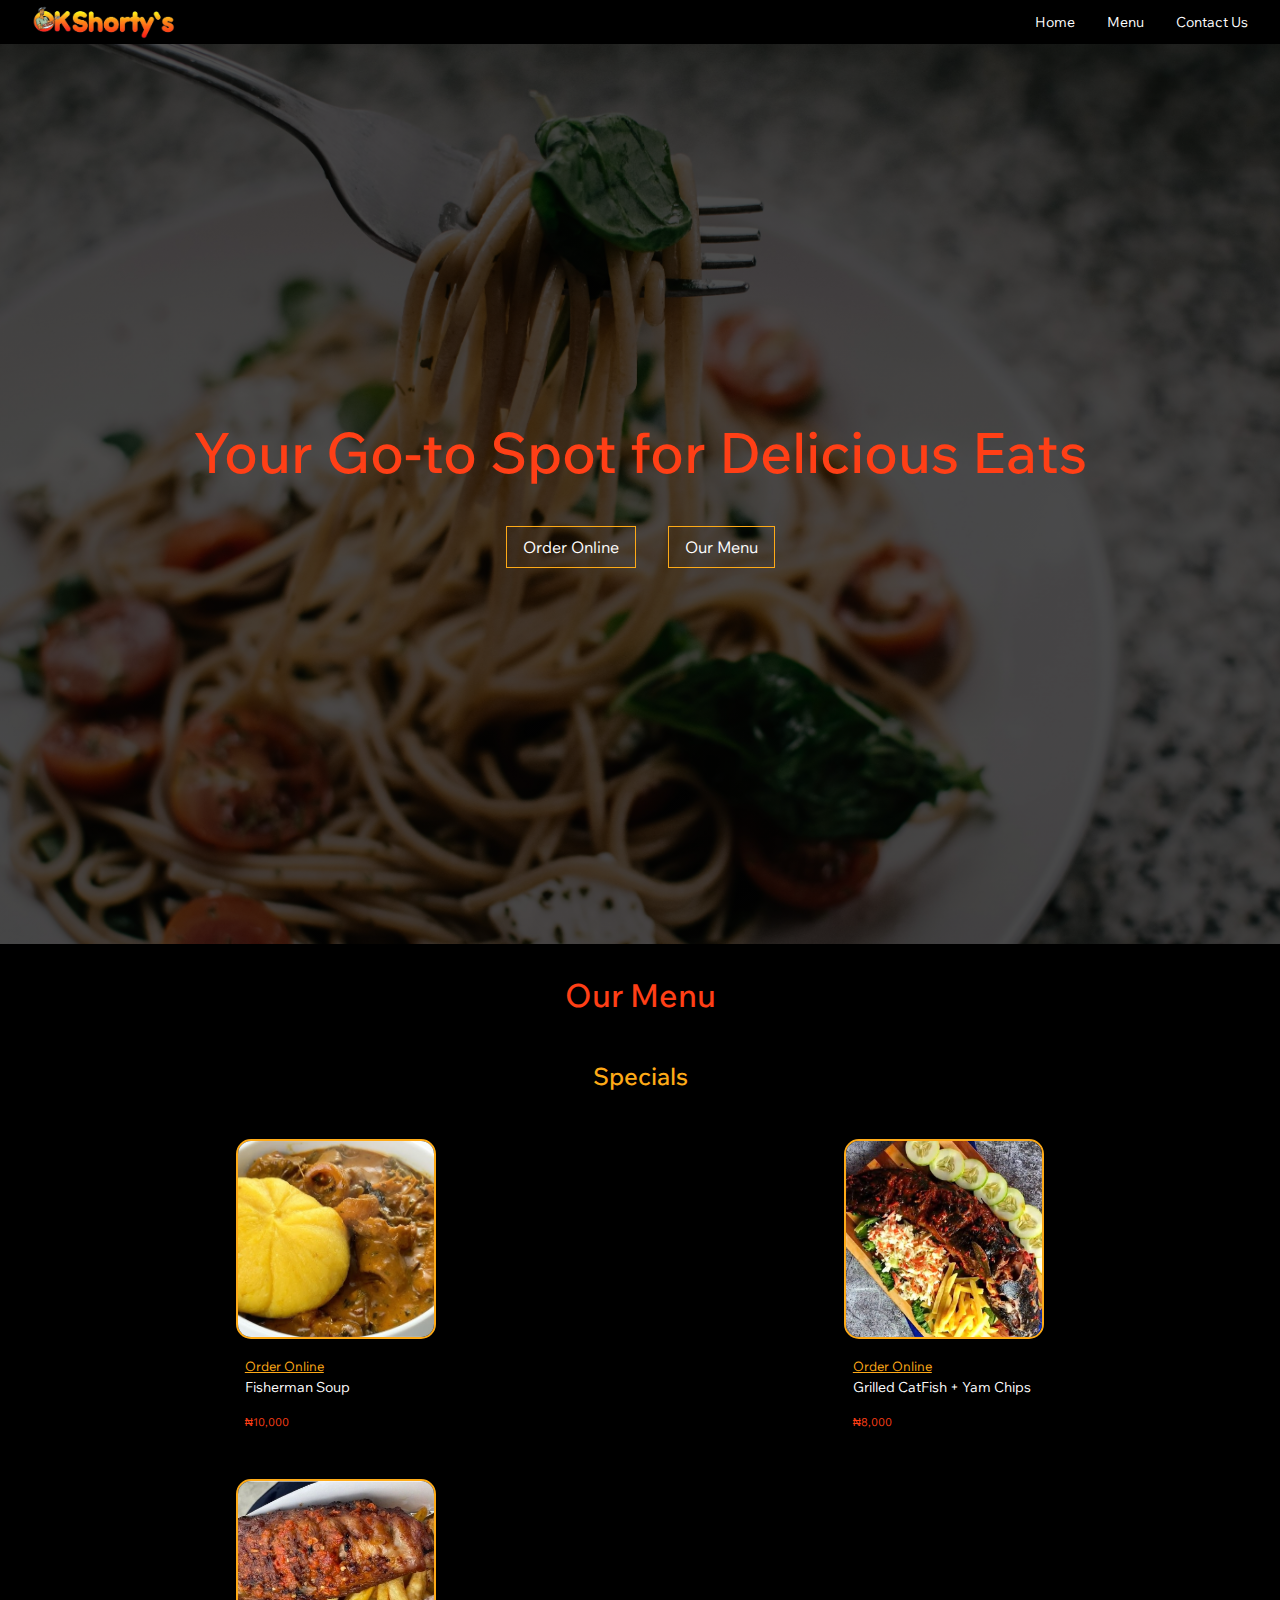
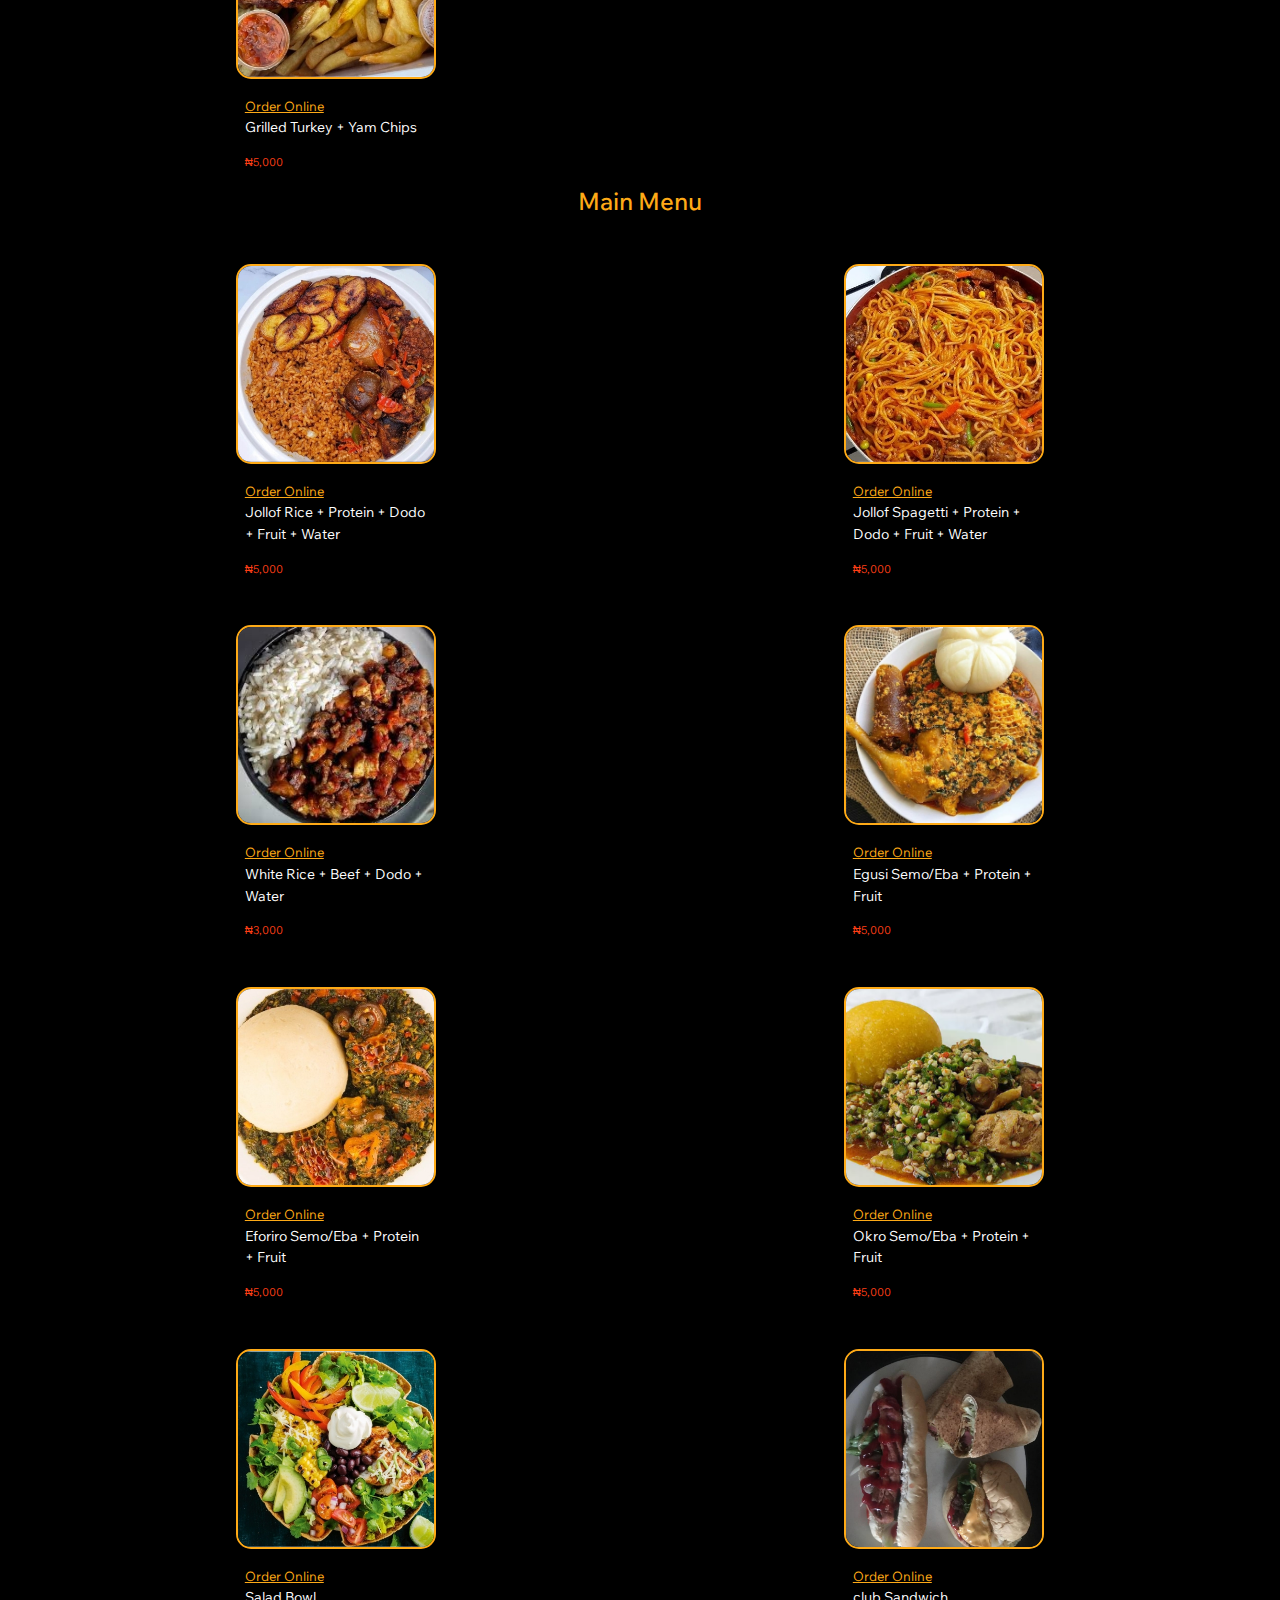
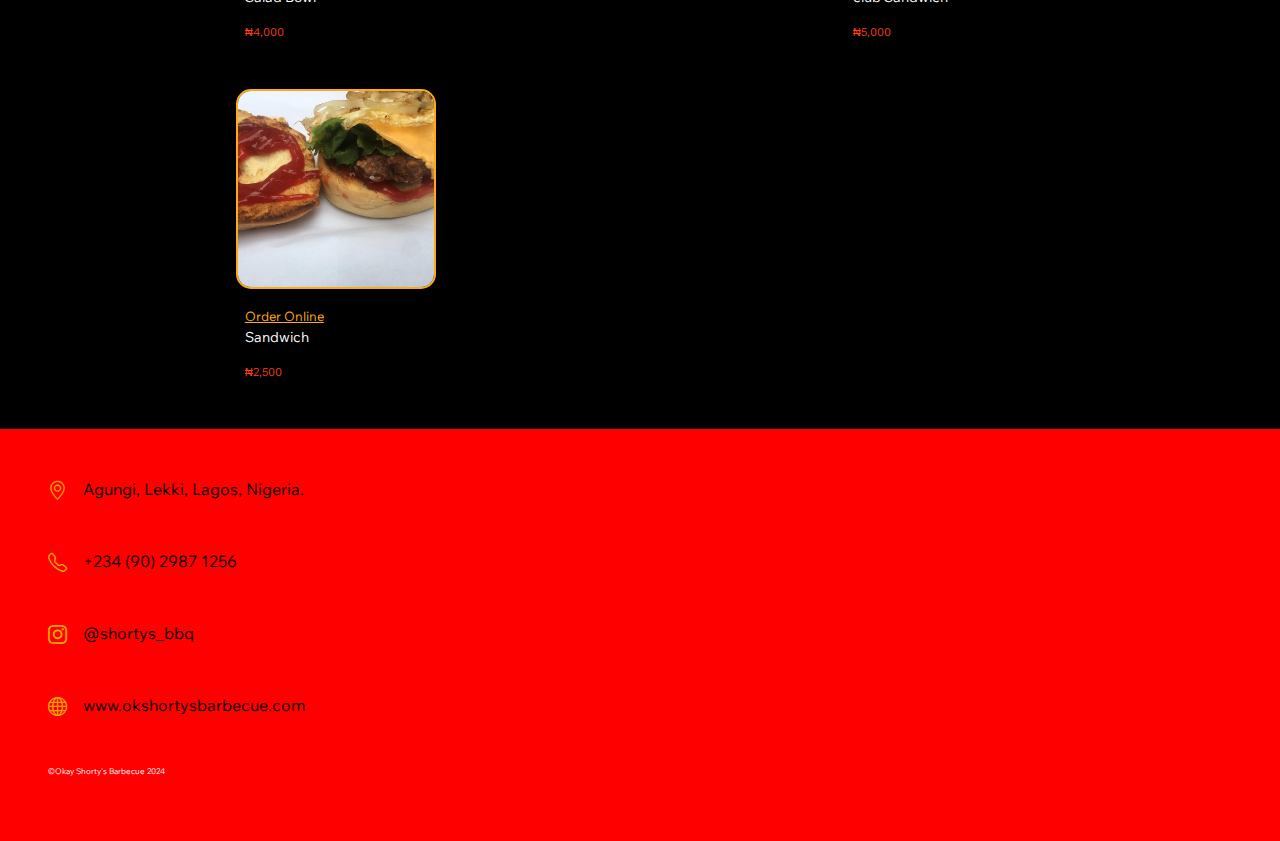
==== commit b63b50a6: "another commit to just modufy stuff. Added copyright too" ====
--- a/index.html
+++ b/index.html
@@ -246,17 +246,9 @@
                 </a>
             </div>
         </div>
+
+        <p id="copyright">©Okay Shorty's Barbecue 2024</p>
     </footer>
 
-    <script>
-        // Function to toggle the visibility of the h1 element
-        function toggleBlink() {
-            const h1 = document.getElementById('order');
-            h1.style.visibility = (h1.style.visibility === 'hidden') ? 'visible' : 'hidden';
-        }
-
-        // Set interval to call the toggleBlink function every 500 milliseconds
-        setInterval(toggleBlink, 500);
-      </script>
 </body>
 </html>
--- a/public/styling/styles.css
+++ b/public/styling/styles.css
@@ -194,6 +194,7 @@
 .our-menu .menu-container .individual-item .price-and-tag {
     width: 30%;
     font-size: 0.9rem;
+    color: white;
 }
 
 .our-menu .specials .specials-container .individual-item .price-and-tag #price,
@@ -238,7 +239,6 @@
 
 .contact-info div {
     display: flex;
-    align-items: center;
     gap: 1rem;
 }
 
@@ -255,3 +255,10 @@
 .contact-info div a:hover {
     color: white;
 }
+
+
+footer #copyright {
+    color: white;
+    margin-top: 2rem;
+    font-size: 0.5rem;
+}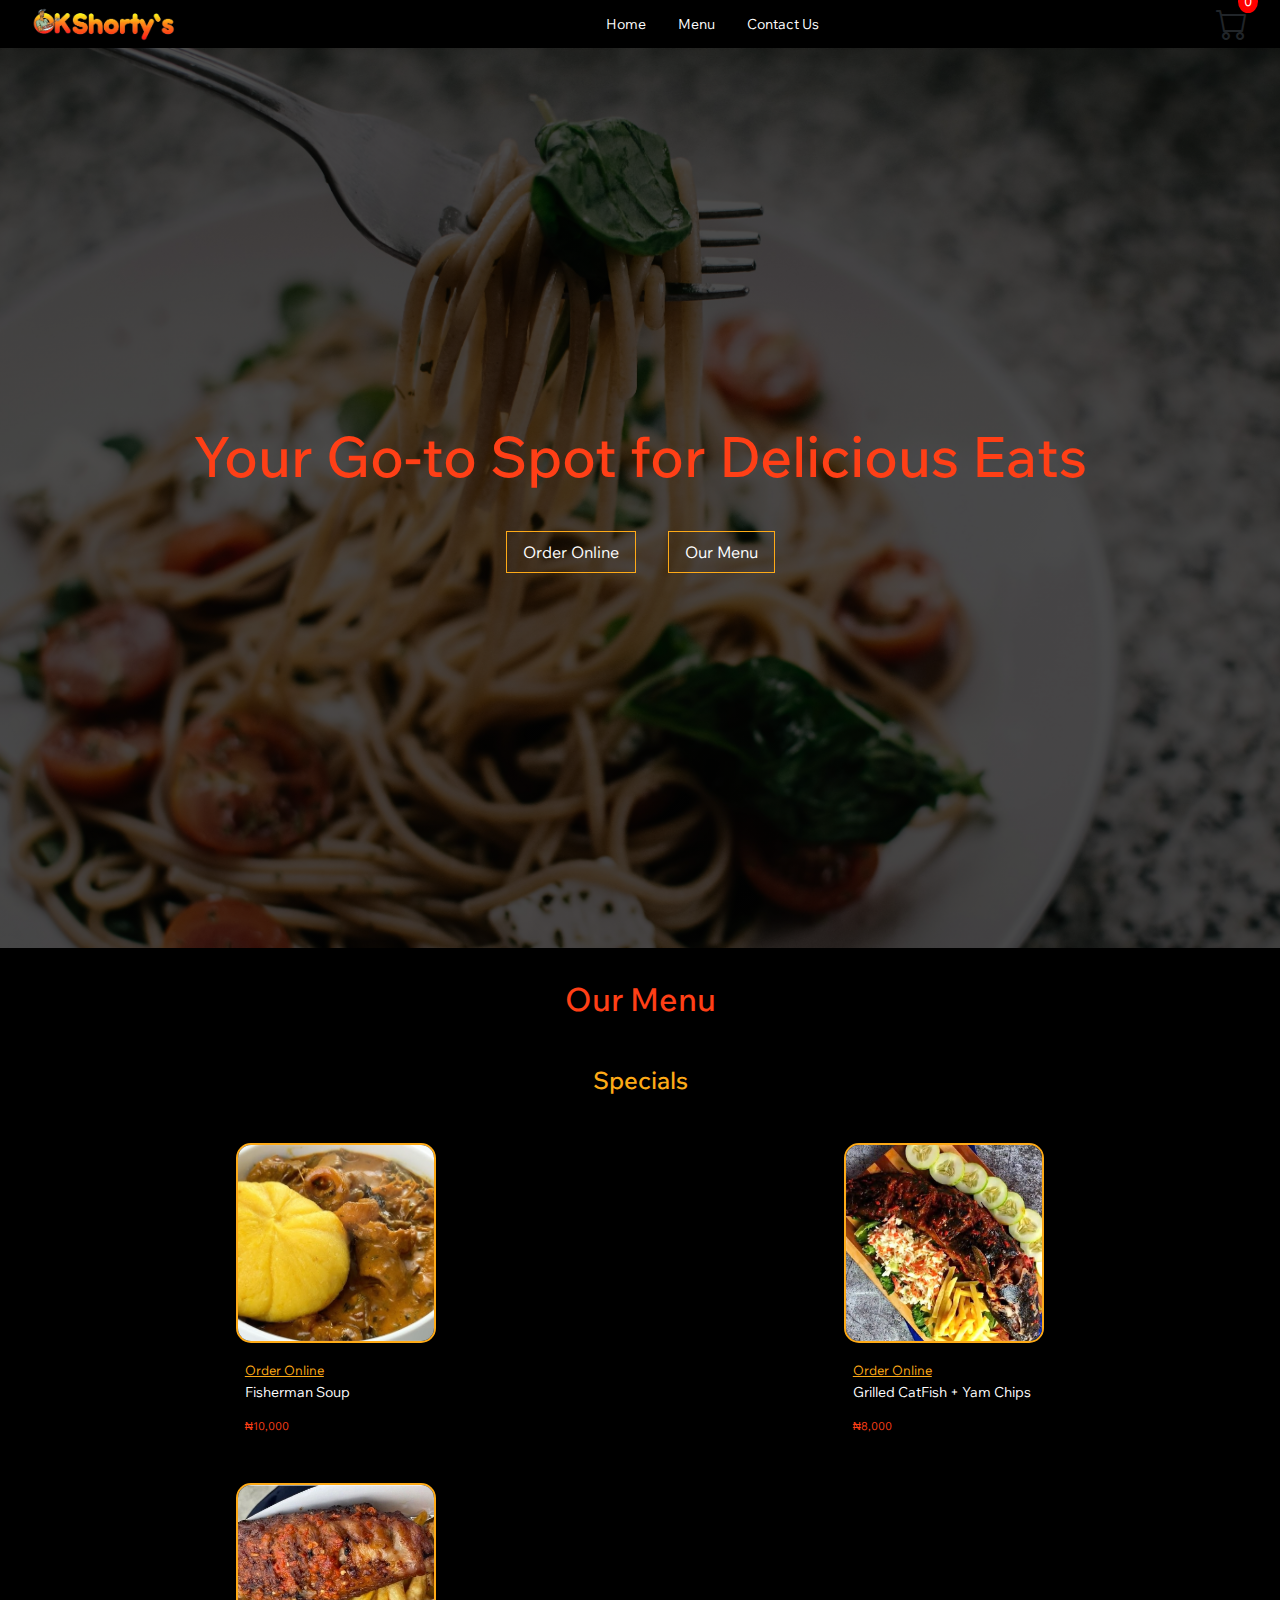
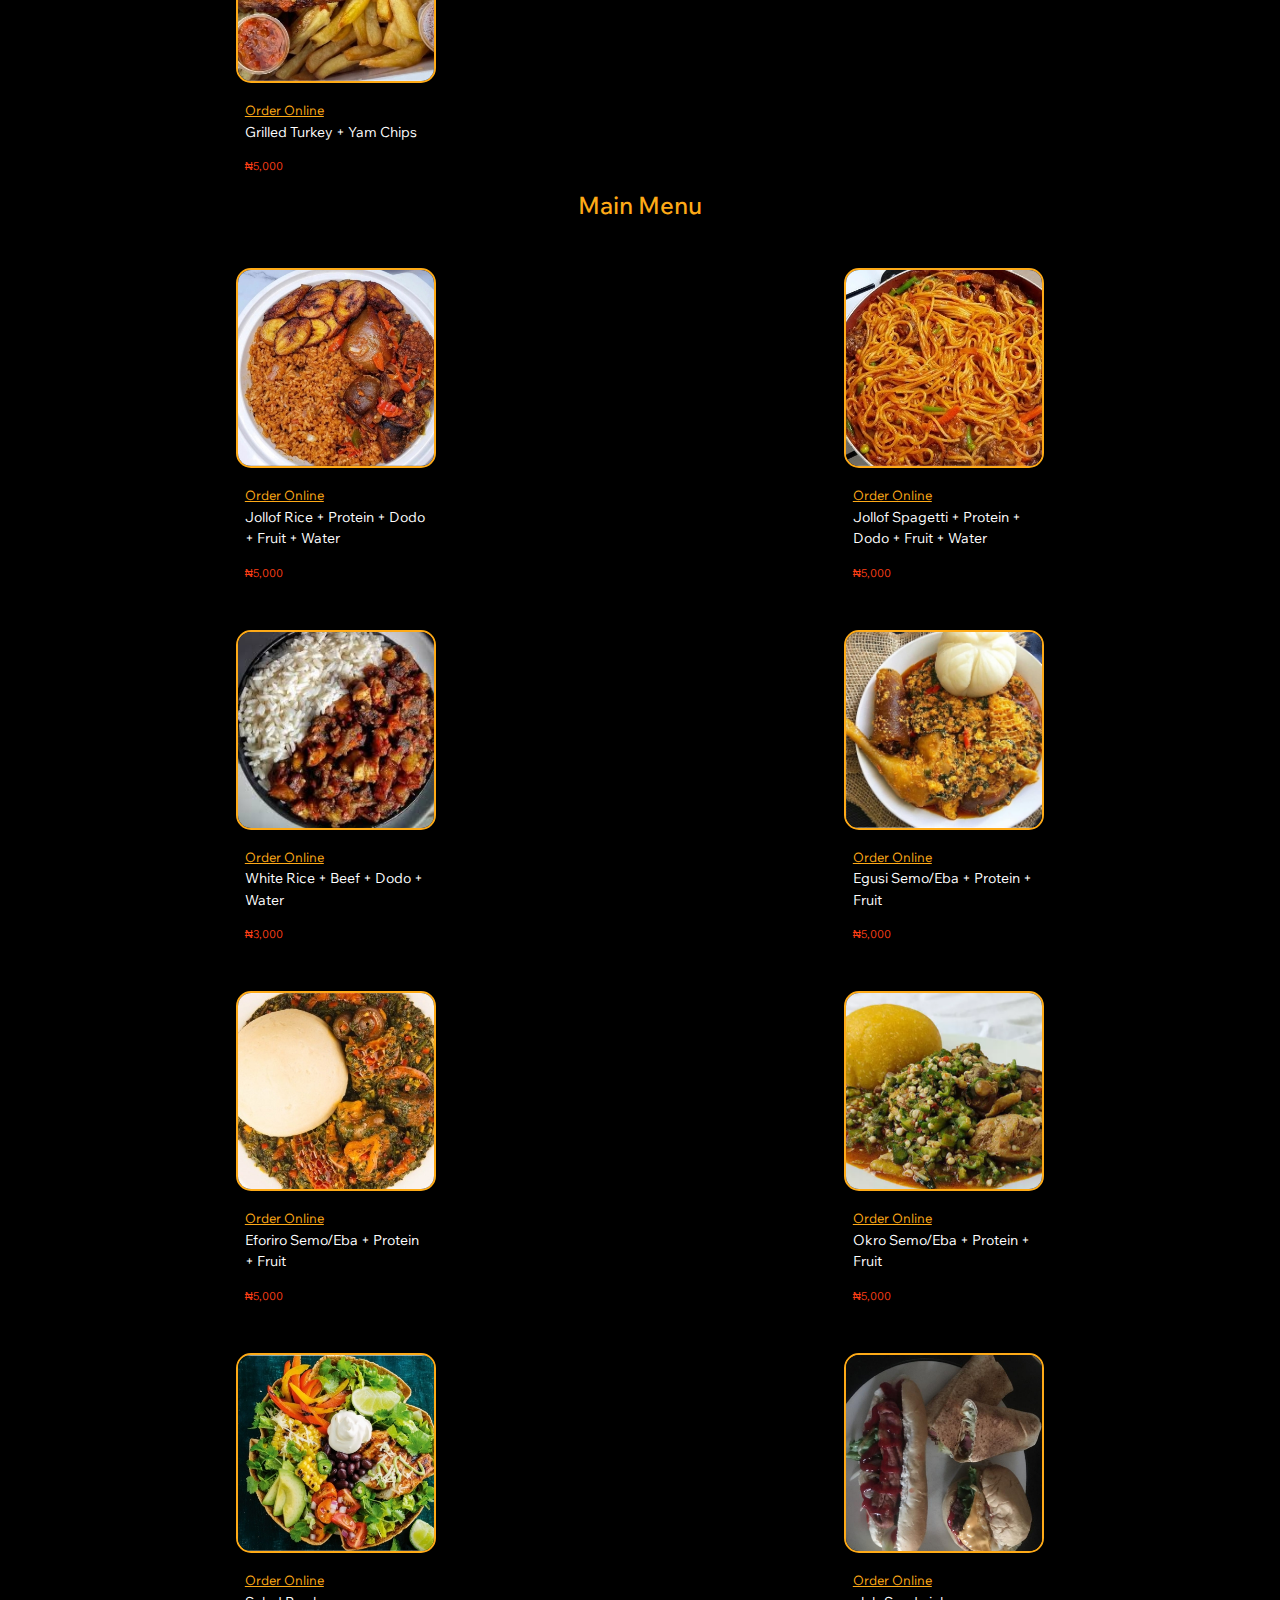
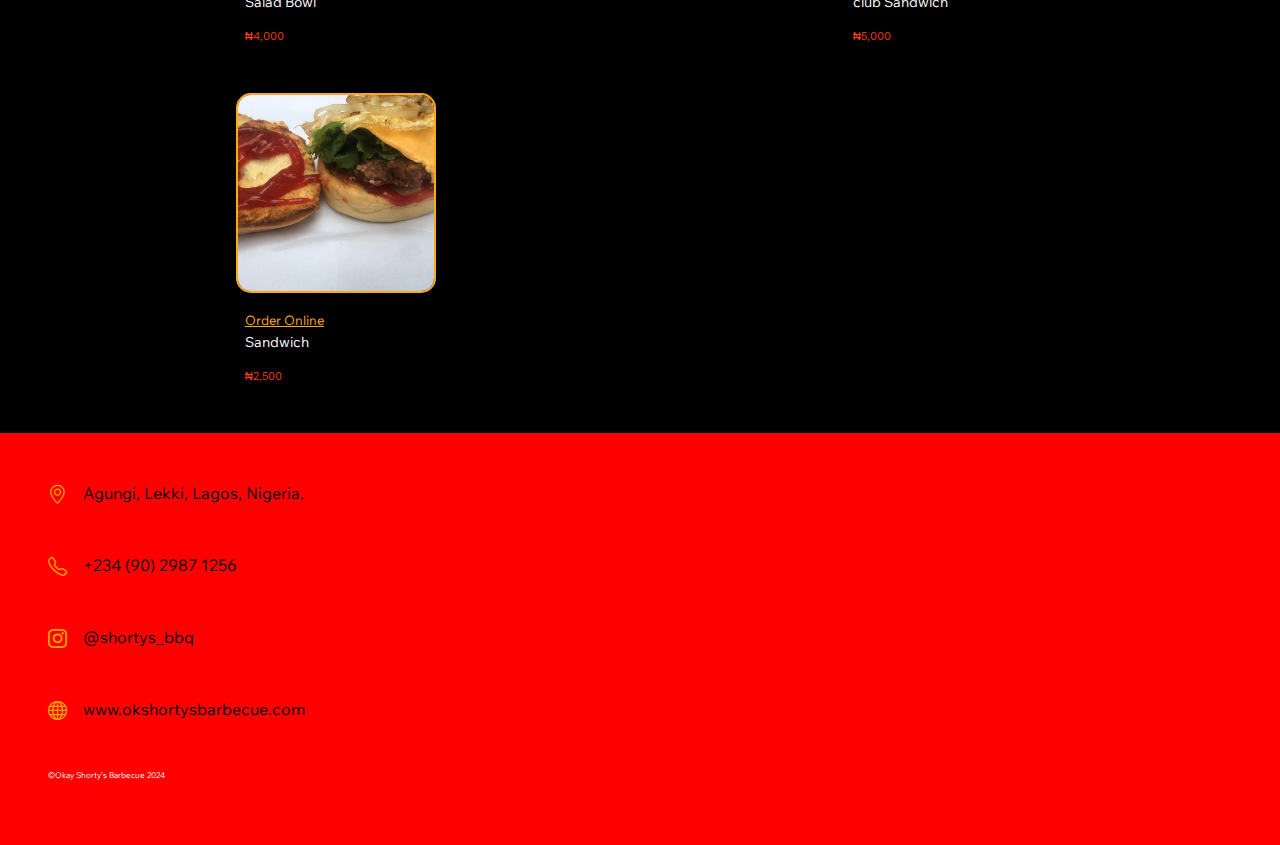
==== commit d23e8d5a: "Added the modal for items and the local storage for the cart" ====
--- a/index.html
+++ b/index.html
@@ -18,8 +18,7 @@
     <!-- Bootsrap CSS link -->
     <link href="https://cdn.jsdelivr.net/npm/bootstrap@5.3.3/dist/css/bootstrap.min.css" rel="stylesheet" integrity="sha384-QWTKZyjpPEjISv5WaRU9OFeRpok6YctnYmDr5pNlyT2bRjXh0JMhjY6hW+ALEwIH" crossorigin="anonymous">
 
-    <!-- Bootstrap JS link  -->
-    <script src="https://cdn.jsdelivr.net/npm/bootstrap@5.3.3/dist/js/bootstrap.bundle.min.js" integrity="sha384-YvpcrYf0tY3lHB60NNkmXc5s9fDVZLESaAA55NDzOxhy9GkcIdslK1eN7N6jIeHz" crossorigin="anonymous"></script>
+    
 
     <title>Ok Short's Barbecue</title>
 </head>
@@ -51,6 +50,14 @@
                     <li><a class="dropdown-item" href="#menu">Menu</a></li>
                     <li><a class="dropdown-item" href="#footer">Contact Us</a></li>
                 </ul>
+
+                
+            </div>
+
+            <!-- Cart Icon -->
+            <div id="cart-icon">
+                <i class="bi bi-cart" style="font-size: 2rem; cursor: pointer;"></i>
+                <span id="cart-count">0</span>
             </div>
         </nav>
 
@@ -81,14 +88,19 @@
                 <h3>Specials</h3>
 
                     <div class="specials-container">
-                        <div class="individual-item">
+
+                        <div class="individual-item" >
                             <img src="./public/images/specials-fisherman-soup.jpeg" alt="hamburger">
                             <div class="price-and-tag">
                                 <a href="https://forms.office.com/pages/responsepage.aspx?id=DQSIkWdsW0yxEjajBLZtrQAAAAAAAAAAAANAAXE7xoRUOTNRSzhMUEdWS1RXQ0FQUlRBTTJRREE4US4u&origin=QRCode&qrcodeorigin=presentation&fswReload=1&fswNavStart=1716376354269" target="_blank">Order Online</a>
                                 <p>Fisherman Soup</p>
                                 <p id="price">₦10,000</p>
-                            </div>
+                            </div>                           
                         </div>
+
+
+
+
                         <div class="individual-item">
                             <img src="./public/images/specials-grilled-catfish-yamchips.jpeg" alt="hamburger">
                             <div class="price-and-tag">
@@ -250,5 +262,43 @@
         <p id="copyright">©Okay Shorty's Barbecue 2024</p>
     </footer>
 
+      <!-- Item Detail Modal -->
+    <div class="modal" id="itemModal" tabindex="-1">
+        <div class="modal-dialog">
+            <div class="modal-content">
+                <div class="modal-header">
+                    <h5 class="modal-title" id="itemTitle">Item Name</h5>
+                    <button type="button" class="btn-close" data-bs-dismiss="modal" aria-label="Close"></button>
+                </div>
+                <div class="modal-body">
+                    <p id="itemPrice">Price</p>
+                    <button id="addToCartButton" class="btn btn-primary">Add to Cart</button>
+                </div>
+            </div>
+        </div>
+    </div>
+
+    <!-- Cart Items Modal -->
+    <div class="modal" id="cartModal" tabindex="-1">
+        <div class="modal-dialog">
+            <div class="modal-content">
+                <div class="modal-header">
+                    <h5 class="modal-title">Your Cart</h5>
+                    <button type="button" class="btn-close" data-bs-dismiss="modal" aria-label="Close"></button>
+                </div>
+                <div class="modal-body" id="cartItems">
+                    <!-- Cart items will be dynamically inserted here -->
+                </div>
+            </div>
+        </div>
+    </div>
+
+
+
+    <!-- Custom JS -->
+    <script src="./src/script.js"></script>
+
+    <!-- Bootstrap JS link  -->
+    <script src="https://cdn.jsdelivr.net/npm/bootstrap@5.3.3/dist/js/bootstrap.bundle.min.js" integrity="sha384-YvpcrYf0tY3lHB60NNkmXc5s9fDVZLESaAA55NDzOxhy9GkcIdslK1eN7N6jIeHz" crossorigin="anonymous"></script>
 </body>
-</html>
+</html>--- a/public/styling/styles.css
+++ b/public/styling/styles.css
@@ -261,4 +261,33 @@
     color: white;
     margin-top: 2rem;
     font-size: 0.5rem;
+}
+
+
+
+/* Modal styling */
+/* Modal styling */
+.modal .modal-dialogue .modal-content {
+    background-color: #333; /* Grey background */
+    color: orange; /* Orange font */
+}
+
+#cart-icon {
+    position: relative;
+}
+
+#cart-count {
+    position: absolute;
+    top: -10px;
+    right: -10px;
+    background: red;
+    color: white;
+    border-radius: 50%;
+    padding: 2px 6px;
+    font-size: 0.8rem;
+}
+
+/* Cart items modal */
+#cartItems {
+    color: black; /* Ensure text inside the cart modal is black for readability */
 }